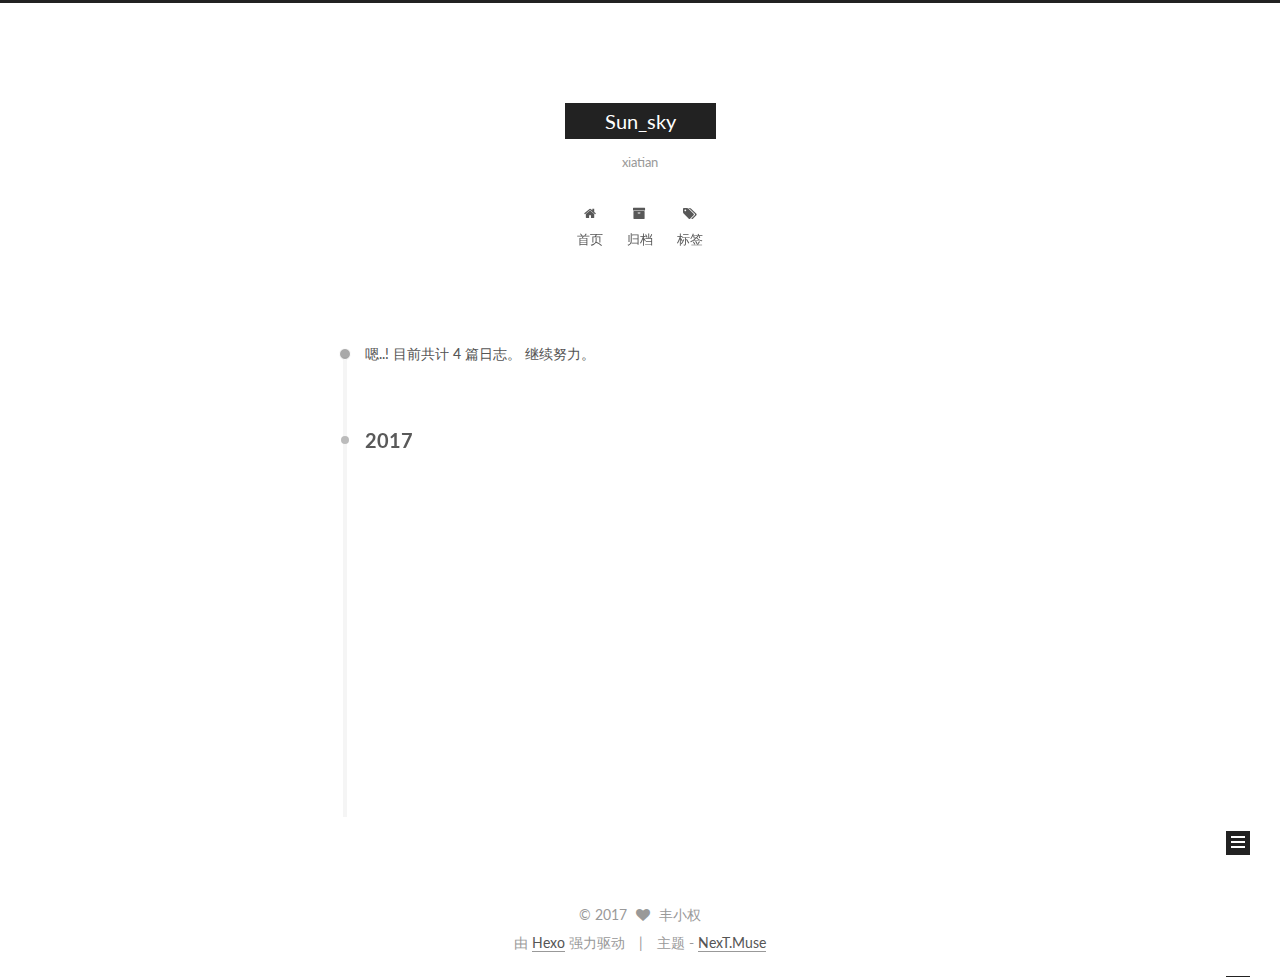
==== archives/index.html @ ee55164e "Site updated: 2017-08-07 18:26:01" ====
<!DOCTYPE html>



  


<html class="theme-next muse use-motion" lang="zh-Hans">
<head>
  <meta charset="UTF-8"/>
<meta http-equiv="X-UA-Compatible" content="IE=edge" />
<meta name="viewport" content="width=device-width, initial-scale=1, maximum-scale=1"/>









<meta http-equiv="Cache-Control" content="no-transform" />
<meta http-equiv="Cache-Control" content="no-siteapp" />















  
  
  <link href="/lib/fancybox/source/jquery.fancybox.css?v=2.1.5" rel="stylesheet" type="text/css" />




  
  
  
  

  
    
    
  

  

  

  

  

  
    
    
    <link href="//fonts.googleapis.com/css?family=Lato:300,300italic,400,400italic,700,700italic&subset=latin,latin-ext" rel="stylesheet" type="text/css">
  






<link href="/lib/font-awesome/css/font-awesome.min.css?v=4.6.2" rel="stylesheet" type="text/css" />

<link href="/css/main.css?v=5.1.1" rel="stylesheet" type="text/css" />


  <meta name="keywords" content="Hexo, NexT" />








  <link rel="shortcut icon" type="image/x-icon" href="/favicon.ico?v=5.1.1" />






<meta name="description" content="There are so many people who work hard, what success is you!">
<meta property="og:type" content="website">
<meta property="og:title" content="Sun_sky">
<meta property="og:url" content="http://yoursite.com/archives/index.html">
<meta property="og:site_name" content="Sun_sky">
<meta property="og:description" content="There are so many people who work hard, what success is you!">
<meta property="og:locale" content="zh-Hans">
<meta name="twitter:card" content="summary">
<meta name="twitter:title" content="Sun_sky">
<meta name="twitter:description" content="There are so many people who work hard, what success is you!">



<script type="text/javascript" id="hexo.configurations">
  var NexT = window.NexT || {};
  var CONFIG = {
    root: '/',
    scheme: 'Muse',
    sidebar: {"position":"left","display":"post","offset":12,"offset_float":0,"b2t":false,"scrollpercent":false,"onmobile":false},
    fancybox: true,
    motion: true,
    duoshuo: {
      userId: '0',
      author: '博主'
    },
    algolia: {
      applicationID: '',
      apiKey: '',
      indexName: '',
      hits: {"per_page":10},
      labels: {"input_placeholder":"Search for Posts","hits_empty":"We didn't find any results for the search: ${query}","hits_stats":"${hits} results found in ${time} ms"}
    }
  };
</script>



  <link rel="canonical" href="http://yoursite.com/archives/"/>





  <title>归档 | Sun_sky</title>
  














</head>

<body itemscope itemtype="http://schema.org/WebPage" lang="zh-Hans">

  
  
    
  

  <div class="container sidebar-position-left  page-archive  ">
    <div class="headband"></div>

    <header id="header" class="header" itemscope itemtype="http://schema.org/WPHeader">
      <div class="header-inner"><div class="site-brand-wrapper">
  <div class="site-meta ">
    

    <div class="custom-logo-site-title">
      <a href="/"  class="brand" rel="start">
        <span class="logo-line-before"><i></i></span>
        <span class="site-title">Sun_sky</span>
        <span class="logo-line-after"><i></i></span>
      </a>
    </div>
      
        <p class="site-subtitle">xiatian</p>
      
  </div>

  <div class="site-nav-toggle">
    <button>
      <span class="btn-bar"></span>
      <span class="btn-bar"></span>
      <span class="btn-bar"></span>
    </button>
  </div>
</div>

<nav class="site-nav">
  

  
    <ul id="menu" class="menu">
      
        
        <li class="menu-item menu-item-home">
          <a href="/" rel="section">
            
              <i class="menu-item-icon fa fa-fw fa-home"></i> <br />
            
            首页
          </a>
        </li>
      
        
        <li class="menu-item menu-item-archives">
          <a href="/archives/" rel="section">
            
              <i class="menu-item-icon fa fa-fw fa-archive"></i> <br />
            
            归档
          </a>
        </li>
      
        
        <li class="menu-item menu-item-tags">
          <a href="/tags/" rel="section">
            
              <i class="menu-item-icon fa fa-fw fa-tags"></i> <br />
            
            标签
          </a>
        </li>
      

      
    </ul>
  

  
</nav>



 </div>
    </header>

    <main id="main" class="main">
      <div class="main-inner">
        <div class="content-wrap">
          <div id="content" class="content">
            

  <section id="posts" class="posts-collapse">
    <span class="archive-move-on"></span>

    <span class="archive-page-counter">
      
      
      
        
      
      嗯..! 目前共计 4 篇日志。 继续努力。
    </span>

    

      
      
      

      
        
        <div class="collection-title">
          <h2 class="archive-year motion-element" id="archive-year-2017">2017</h2>
        </div>
      
      

      

  <article class="post post-type-normal" itemscope itemtype="http://schema.org/Article">
    <header class="post-header">

      <h2 class="post-title">
        
            <a class="post-title-link" href="/2017/08/07/编号/" itemprop="url">
              
                <span itemprop="name">未命名</span>
              
            </a>
        
      </h2>

      <div class="post-meta">
        <time class="post-time" itemprop="dateCreated"
              datetime="2017-08-07T18:07:02+08:00"
              content="2017-08-07" >
          08-07
        </time>
      </div>

    </header>
  </article>



    

      
      
      

      
      

      

  <article class="post post-type-normal" itemscope itemtype="http://schema.org/Article">
    <header class="post-header">

      <h2 class="post-title">
        
            <a class="post-title-link" href="/2017/08/07/MD语法记录/" itemprop="url">
              
                <span itemprop="name">未命名</span>
              
            </a>
        
      </h2>

      <div class="post-meta">
        <time class="post-time" itemprop="dateCreated"
              datetime="2017-08-07T18:07:02+08:00"
              content="2017-08-07" >
          08-07
        </time>
      </div>

    </header>
  </article>



    

      
      
      

      
      

      

  <article class="post post-type-normal" itemscope itemtype="http://schema.org/Article">
    <header class="post-header">

      <h2 class="post-title">
        
            <a class="post-title-link" href="/2017/08/07/hello-world/" itemprop="url">
              
                <span itemprop="name">Hello World</span>
              
            </a>
        
      </h2>

      <div class="post-meta">
        <time class="post-time" itemprop="dateCreated"
              datetime="2017-08-07T18:07:02+08:00"
              content="2017-08-07" >
          08-07
        </time>
      </div>

    </header>
  </article>



    

      
      
      

      
      

      

  <article class="post post-type-normal" itemscope itemtype="http://schema.org/Article">
    <header class="post-header">

      <h2 class="post-title">
        
            <a class="post-title-link" href="/2017/07/13/feng-s-first-love/" itemprop="url">
              
                <span itemprop="name">feng's first love</span>
              
            </a>
        
      </h2>

      <div class="post-meta">
        <time class="post-time" itemprop="dateCreated"
              datetime="2017-07-13T22:45:04+08:00"
              content="2017-07-13" >
          07-13
        </time>
      </div>

    </header>
  </article>



    

  </section>

  



          </div>
          


          

        </div>
        
          
  
  <div class="sidebar-toggle">
    <div class="sidebar-toggle-line-wrap">
      <span class="sidebar-toggle-line sidebar-toggle-line-first"></span>
      <span class="sidebar-toggle-line sidebar-toggle-line-middle"></span>
      <span class="sidebar-toggle-line sidebar-toggle-line-last"></span>
    </div>
  </div>

  <aside id="sidebar" class="sidebar">
    
    <div class="sidebar-inner">

      

      

      <section class="site-overview sidebar-panel sidebar-panel-active">
        <div class="site-author motion-element" itemprop="author" itemscope itemtype="http://schema.org/Person">
          <img class="site-author-image" itemprop="image"
               src="/image/head.jpg"
               alt="丰小权" />
          <p class="site-author-name" itemprop="name">丰小权</p>
           
              <p class="site-description motion-element" itemprop="description">There are so many people who work hard, what success is you!</p>
          
        </div>
        <nav class="site-state motion-element">

          
            <div class="site-state-item site-state-posts">
              <a href="/archives/">
                <span class="site-state-item-count">4</span>
                <span class="site-state-item-name">日志</span>
              </a>
            </div>
          

          

          

        </nav>

        

        <div class="links-of-author motion-element">
          
        </div>

        
        

        
        

        


      </section>

      

      

    </div>
  </aside>


        
      </div>
    </main>

    <footer id="footer" class="footer">
      <div class="footer-inner">
        <div class="copyright" >
  
  &copy; 
  <span itemprop="copyrightYear">2017</span>
  <span class="with-love">
    <i class="fa fa-heart"></i>
  </span>
  <span class="author" itemprop="copyrightHolder">丰小权</span>
</div>


<div class="powered-by">
  由 <a class="theme-link" href="https://hexo.io">Hexo</a> 强力驱动
</div>

<div class="theme-info">
  主题 -
  <a class="theme-link" href="https://github.com/iissnan/hexo-theme-next">
    NexT.Muse
  </a>
</div>


        

        
      </div>
    </footer>

    
      <div class="back-to-top">
        <i class="fa fa-arrow-up"></i>
        
      </div>
    

  </div>

  

<script type="text/javascript">
  if (Object.prototype.toString.call(window.Promise) !== '[object Function]') {
    window.Promise = null;
  }
</script>









  












  
  <script type="text/javascript" src="/lib/jquery/index.js?v=2.1.3"></script>

  
  <script type="text/javascript" src="/lib/fastclick/lib/fastclick.min.js?v=1.0.6"></script>

  
  <script type="text/javascript" src="/lib/jquery_lazyload/jquery.lazyload.js?v=1.9.7"></script>

  
  <script type="text/javascript" src="/lib/velocity/velocity.min.js?v=1.2.1"></script>

  
  <script type="text/javascript" src="/lib/velocity/velocity.ui.min.js?v=1.2.1"></script>

  
  <script type="text/javascript" src="/lib/fancybox/source/jquery.fancybox.pack.js?v=2.1.5"></script>


  


  <script type="text/javascript" src="/js/src/utils.js?v=5.1.1"></script>

  <script type="text/javascript" src="/js/src/motion.js?v=5.1.1"></script>



  
  

  
  
    <script type="text/javascript" id="motion.page.archive">
      $('.archive-year').velocity('transition.slideLeftIn');
    </script>
  


  


  <script type="text/javascript" src="/js/src/bootstrap.js?v=5.1.1"></script>



  


  




	





  





  






  





  

  

  

  

  

  

</body>
</html>
---- css/main.css ----
/* normalize.css v3.0.2 | MIT License | git.io/normalize */
html {
  font-family: sans-serif; /* 1 */
  -ms-text-size-adjust: 100%; /* 2 */
  -webkit-text-size-adjust: 100%; /* 2 */
}
body {
  margin: 0;
}
article,
aside,
details,
figcaption,
figure,
footer,
header,
hgroup,
main,
menu,
nav,
section,
summary {
  display: block;
}
audio,
canvas,
progress,
video {
  display: inline-block; /* 1 */
  vertical-align: baseline; /* 2 */
}
audio:not([controls]) {
  display: none;
  height: 0;
}
[hidden],
template {
  display: none;
}
a {
  background-color: transparent;
}
a:active,
a:hover {
  outline: 0;
}
abbr[title] {
  border-bottom: 1px dotted;
}
b,
strong {
  font-weight: bold;
}
dfn {
  font-style: italic;
}
h1 {
  font-size: 2em;
  margin: 0.67em 0;
}
mark {
  background: #ff0;
  color: #000;
}
small {
  font-size: 80%;
}
sub,
sup {
  font-size: 75%;
  line-height: 0;
  position: relative;
  vertical-align: baseline;
}
sup {
  top: -0.5em;
}
sub {
  bottom: -0.25em;
}
img {
  border: 0;
}
svg:not(:root) {
  overflow: hidden;
}
figure {
  margin: 1em 40px;
}
hr {
  -moz-box-sizing: content-box;
  box-sizing: content-box;
  height: 0;
}
pre {
  overflow: auto;
}
code,
kbd,
pre,
samp {
  font-family: monospace, monospace;
  font-size: 1em;
}
button,
input,
optgroup,
select,
textarea {
  color: inherit; /* 1 */
  font: inherit; /* 2 */
  margin: 0; /* 3 */
}
button {
  overflow: visible;
}
button,
select {
  text-transform: none;
}
button,
html input[type="button"],
input[type="reset"],
input[type="submit"] {
  -webkit-appearance: button; /* 2 */
  cursor: pointer; /* 3 */
}
button[disabled],
html input[disabled] {
  cursor: default;
}
button::-moz-focus-inner,
input::-moz-focus-inner {
  border: 0;
  padding: 0;
}
input {
  line-height: normal;
}
input[type="checkbox"],
input[type="radio"] {
  box-sizing: border-box; /* 1 */
  padding: 0; /* 2 */
}
input[type="number"]::-webkit-inner-spin-button,
input[type="number"]::-webkit-outer-spin-button {
  height: auto;
}
input[type="search"] {
  -webkit-appearance: textfield; /* 1 */
  -moz-box-sizing: content-box;
  -webkit-box-sizing: content-box; /* 2 */
  box-sizing: content-box;
}
input[type="search"]::-webkit-search-cancel-button,
input[type="search"]::-webkit-search-decoration {
  -webkit-appearance: none;
}
fieldset {
  border: 1px solid #c0c0c0;
  margin: 0 2px;
  padding: 0.35em 0.625em 0.75em;
}
legend {
  border: 0; /* 1 */
  padding: 0; /* 2 */
}
textarea {
  overflow: auto;
}
optgroup {
  font-weight: bold;
}
table {
  border-collapse: collapse;
  border-spacing: 0;
}
td,
th {
  padding: 0;
}
::selection {
  background: #262a30;
  color: #fff;
}
body {
  position: relative;
  font-family: 'Lato', "PingFang SC", "Microsoft YaHei", sans-serif;
  font-size: 14px;
  line-height: 2;
  color: #555;
  background: #fff;
}
@media (max-width: 767px) {
  body {
    padding-right: 0 !important;
  }
}
@media (min-width: 768px) and (max-width: 991px) {
  body {
    padding-right: 0 !important;
  }
}
@media (min-width: 1600px) {
  body {
    font-size: 16px;
  }
}
h1,
h2,
h3,
h4,
h5,
h6 {
  margin: 0;
  padding: 0;
  font-weight: bold;
  line-height: 1.5;
  font-family: 'Lato', "PingFang SC", "Microsoft YaHei", sans-serif;
}
h2,
h3,
h4,
h5,
h6 {
  margin: 20px 0 15px;
}
h1 {
  font-size: 22px;
}
@media (max-width: 767px) {
  h1 {
    font-size: 18px;
  }
}
h2 {
  font-size: 20px;
}
@media (max-width: 767px) {
  h2 {
    font-size: 16px;
  }
}
h3 {
  font-size: 18px;
}
@media (max-width: 767px) {
  h3 {
    font-size: 14px;
  }
}
h4 {
  font-size: 16px;
}
@media (max-width: 767px) {
  h4 {
    font-size: 12px;
  }
}
h5 {
  font-size: 14px;
}
@media (max-width: 767px) {
  h5 {
    font-size: 10px;
  }
}
h6 {
  font-size: 12px;
}
@media (max-width: 767px) {
  h6 {
    font-size: 8px;
  }
}
p {
  margin: 0 0 25px 0;
}
a {
  color: #555;
  text-decoration: none;
  border-bottom: 1px solid #999;
  word-wrap: break-word;
}
a:hover {
  color: #222;
  border-bottom-color: #222;
}
blockquote {
  margin: 0;
  padding: 0;
}
img {
  display: block;
  margin: auto;
  max-width: 100%;
  height: auto;
}
hr {
  margin: 40px 0;
  height: 3px;
  border: none;
  background-color: #ddd;
  background-image: repeating-linear-gradient(-45deg, #fff, #fff 4px, transparent 4px, transparent 8px);
}
blockquote {
  padding: 0 15px;
  color: #666;
  border-left: 4px solid #ddd;
}
blockquote cite::before {
  content: "-";
  padding: 0 5px;
}
dt {
  font-weight: 700;
}
dd {
  margin: 0;
  padding: 0;
}
.text-left {
  text-align: left;
}
.text-center {
  text-align: center;
}
.text-right {
  text-align: right;
}
.text-justify {
  text-align: justify;
}
.text-nowrap {
  white-space: nowrap;
}
.text-lowercase {
  text-transform: lowercase;
}
.text-uppercase {
  text-transform: uppercase;
}
.text-capitalize {
  text-transform: capitalize;
}
.center-block {
  display: block;
  margin-left: auto;
  margin-right: auto;
}
.clearfix:before,
.clearfix:after {
  content: " ";
  display: table;
}
.clearfix:after {
  clear: both;
}
.pullquote {
  width: 45%;
}
.pullquote.left {
  float: left;
  margin-left: 5px;
  margin-right: 10px;
}
.pullquote.right {
  float: right;
  margin-left: 10px;
  margin-right: 5px;
}
.affix.affix.affix {
  position: fixed;
}
.translation {
  margin-top: -20px;
  font-size: 14px;
  color: #999;
}
.scrollbar-measure {
  width: 100px;
  height: 100px;
  overflow: scroll;
  position: absolute;
  top: -9999px;
}
.use-motion .motion-element {
  opacity: 0;
}
table {
  margin: 20px 0;
  width: 100%;
  border-collapse: collapse;
  border-spacing: 0;
  border: 1px solid #ddd;
  font-size: 14px;
  table-layout: fixed;
  word-wrap: break-all;
}
table>tbody>tr:nth-of-type(odd) {
  background-color: #f9f9f9;
}
table>tbody>tr:hover {
  background-color: #f5f5f5;
}
caption,
th,
td {
  padding: 8px;
  text-align: left;
  vertical-align: middle;
  font-weight: normal;
}
th,
td {
  border-bottom: 3px solid #ddd;
  border-right: 1px solid #eee;
}
th {
  padding-bottom: 10px;
  font-weight: 700;
}
td {
  border-bottom-width: 1px;
}
html,
body {
  height: 100%;
}
.container {
  position: relative;
  min-height: 100%;
}
.header-inner {
  margin: 0 auto;
  padding: 100px 0 70px;
  width: 700px;
}
@media (min-width: 1600px) {
  .container .header-inner {
    width: 900px;
  }
}
.main {
  padding-bottom: 150px;
}
.main-inner {
  margin: 0 auto;
  width: 700px;
}
@media (min-width: 1600px) {
  .container .main-inner {
    width: 900px;
  }
}
.footer {
  position: absolute;
  left: 0;
  bottom: 0;
  width: 100%;
  min-height: 50px;
}
.footer-inner {
  box-sizing: border-box;
  margin: 20px auto;
  width: 700px;
}
@media (min-width: 1600px) {
  .container .footer-inner {
    width: 900px;
  }
}
pre,
.highlight {
  overflow: auto;
  margin: 20px 0;
  padding: 0;
  font-size: 13px;
  color: #4d4d4c;
  background: #f7f7f7;
  line-height: 1.6;
}
pre,
code {
  font-family: consolas, Menlo, "PingFang SC", "Microsoft YaHei", monospace;
}
code {
  padding: 2px 4px;
  word-wrap: break-word;
  color: #555;
  background: #eee;
  border-radius: 3px;
  font-size: 13px;
}
pre code {
  padding: 0;
  color: #4d4d4c;
  background: none;
  text-shadow: none;
}
.highlight {
  border-radius: 1px;
}
.highlight pre {
  border: none;
  margin: 0;
  padding: 10px 0;
}
.highlight table {
  margin: 0;
  width: auto;
  border: none;
}
.highlight td {
  border: none;
  padding: 0;
}
.highlight figcaption {
  font-size: 1em;
  color: #4d4d4c;
  line-height: 1em;
  margin-bottom: 1em;
}
.highlight figcaption:before,
.highlight figcaption:after {
  content: " ";
  display: table;
}
.highlight figcaption:after {
  clear: both;
}
.highlight figcaption a {
  float: right;
  color: #4d4d4c;
}
.highlight figcaption a:hover {
  border-bottom-color: #4d4d4c;
}
.highlight .gutter pre {
  padding-left: 10px;
  padding-right: 10px;
  color: #869194;
  text-align: right;
  background-color: #eff2f3;
}
.highlight .code pre {
  width: 100%;
  padding-left: 10px;
  padding-right: 10px;
  background-color: #f7f7f7;
}
.highlight .line {
  height: 20px;
}
.gutter {
  -webkit-user-select: none;
  -moz-user-select: none;
  -ms-user-select: none;
  user-select: none;
}
.gist table {
  width: auto;
}
.gist table td {
  border: none;
}
pre .deletion {
  background: #fdd;
}
pre .addition {
  background: #dfd;
}
pre .meta {
  color: #8959a8;
}
pre .comment {
  color: #8e908c;
}
pre .variable,
pre .attribute,
pre .tag,
pre .regexp,
pre .ruby .constant,
pre .xml .tag .title,
pre .xml .pi,
pre .xml .doctype,
pre .html .doctype,
pre .css .id,
pre .css .class,
pre .css .pseudo {
  color: #c82829;
}
pre .number,
pre .preprocessor,
pre .built_in,
pre .literal,
pre .params,
pre .constant,
pre .command {
  color: #f5871f;
}
pre .ruby .class .title,
pre .css .rules .attribute,
pre .string,
pre .value,
pre .inheritance,
pre .header,
pre .ruby .symbol,
pre .xml .cdata,
pre .special,
pre .number,
pre .formula {
  color: #718c00;
}
pre .title,
pre .css .hexcolor {
  color: #3e999f;
}
pre .function,
pre .python .decorator,
pre .python .title,
pre .ruby .function .title,
pre .ruby .title .keyword,
pre .perl .sub,
pre .javascript .title,
pre .coffeescript .title {
  color: #4271ae;
}
pre .keyword,
pre .javascript .function {
  color: #8959a8;
}
.full-image.full-image.full-image {
  border: none;
  max-width: 100%;
  width: auto;
  margin: 20px auto;
}
@media (min-width: 992px) {
  .full-image.full-image.full-image {
    max-width: none;
    width: 110%;
    margin: 25px -5%;
  }
}
.blockquote-center,
.page-home .post-type-quote blockquote,
.page-post-detail .post-type-quote blockquote {
  position: relative;
  margin: 40px 0;
  padding: 0;
  border-left: none;
  text-align: center;
}
.blockquote-center::before,
.page-home .post-type-quote blockquote::before,
.page-post-detail .post-type-quote blockquote::before,
.blockquote-center::after,
.page-home .post-type-quote blockquote::after,
.page-post-detail .post-type-quote blockquote::after {
  position: absolute;
  content: ' ';
  display: block;
  width: 100%;
  height: 24px;
  opacity: 0.2;
  background-repeat: no-repeat;
  background-position: 0 -6px;
  background-size: 22px 22px;
}
.blockquote-center::before,
.page-home .post-type-quote blockquote::before,
.page-post-detail .post-type-quote blockquote::before {
  top: -20px;
  background-image: url("../images/quote-l.svg");
  border-top: 1px solid #ccc;
}
.blockquote-center::after,
.page-home .post-type-quote blockquote::after,
.page-post-detail .post-type-quote blockquote::after {
  bottom: -20px;
  background-image: url("../images/quote-r.svg");
  border-bottom: 1px solid #ccc;
  background-position: 100% 8px;
}
.blockquote-center p,
.page-home .post-type-quote blockquote p,
.page-post-detail .post-type-quote blockquote p,
.blockquote-center div,
.page-home .post-type-quote blockquote div,
.page-post-detail .post-type-quote blockquote div {
  text-align: center;
}
.post .post-body .group-picture img {
  box-sizing: border-box;
  padding: 0 3px;
  border: none;
}
.post .group-picture-row {
  overflow: hidden;
  margin-top: 6px;
}
.post .group-picture-row:first-child {
  margin-top: 0;
}
.post .group-picture-column {
  float: left;
}
.page-post-detail .post-body .group-picture-column {
  float: none;
  margin-top: 10px;
  width: auto !important;
}
.page-post-detail .post-body .group-picture-column img {
  margin: 0 auto;
}
.page-archive .group-picture-container {
  overflow: hidden;
}
.page-archive .group-picture-row {
  float: left;
}
.page-archive .group-picture-row:first-child {
  margin-top: 6px;
}
.page-archive .group-picture-column {
  max-width: 150px;
  max-height: 150px;
}
.note {
  padding: 20px;
  margin: 20px 0;
  border: 1px solid #eee;
  border-left-width: 5px;
  border-radius: 3px;
}
.note h2,
.note h3,
.note h4,
.note h5,
.note h6 {
  margin-top: 0;
  margin-bottom: 5px;
  padding-top: 0 !important;
}
.note p:last-child {
  margin-bottom: 0;
}
.note code {
  border-radius: 3px;
}
.note+.note {
  margin-top: -5px;
}
.default {
  border-left-color: #777;
}
.default h2,
.default h3,
.default h4,
.default h5,
.default h6 {
  color: #777;
}
.primary {
  border-left-color: #428bca;
}
.primary h2,
.primary h3,
.primary h4,
.primary h5,
.primary h6 {
  color: #428bca;
}
.success {
  border-left-color: #5cb85c;
}
.success h2,
.success h3,
.success h4,
.success h5,
.success h6 {
  color: #5cb85c;
}
.danger {
  border-left-color: #d9534f;
}
.danger h2,
.danger h3,
.danger h4,
.danger h5,
.danger h6 {
  color: #d9534f;
}
.warning {
  border-left-color: #f0ad4e;
}
.warning h2,
.warning h3,
.warning h4,
.warning h5,
.warning h6 {
  color: #f0ad4e;
}
.info {
  border-left-color: #5bc0de;
}
.info h2,
.info h3,
.info h4,
.info h5,
.info h6 {
  color: #5bc0de;
}
.btn {
  display: inline-block;
  padding: 0 20px;
  font-size: 14px;
  color: #fff;
  background: #222;
  border: 2px solid #222;
  text-decoration: none;
  border-radius: 0;
  transition-property: background-color;
  transition-duration: 0.2s;
  transition-timing-function: ease-in-out;
  transition-delay: 0s;
}
.btn:hover,
.post-button .btn:hover {
  border-color: #222;
  color: #222;
  background: #fff;
}
.btn-bar {
  display: block;
  width: 22px;
  height: 2px;
  background: #555;
  border-radius: 1px;
}
.btn-bar+.btn-bar {
  margin-top: 4px;
}
.pagination {
  margin: 120px 0 40px;
  text-align: center;
  border-top: 1px solid #eee;
}
.page-number-basic,
.pagination .prev,
.pagination .next,
.pagination .page-number,
.pagination .space {
  display: inline-block;
  position: relative;
  top: -1px;
  margin: 0 10px;
  padding: 0 10px;
  line-height: 30px;
}
@media (max-width: 767px) {
  .page-number-basic,
  .pagination .prev,
  .pagination .next,
  .pagination .page-number,
  .pagination .space {
    margin: 0 5px;
  }
}
.pagination .prev,
.pagination .next,
.pagination .page-number {
  border-bottom: 0;
  border-top: 1px solid #eee;
  transition-property: border-color;
  transition-duration: 0.2s;
  transition-timing-function: ease-in-out;
  transition-delay: 0s;
}
.pagination .prev:hover,
.pagination .next:hover,
.pagination .page-number:hover {
  border-top-color: #222;
}
.pagination .space {
  padding: 0;
  margin: 0;
}
.pagination .prev {
  margin-left: 0;
}
.pagination .next {
  margin-right: 0;
}
.pagination .page-number.current {
  color: #fff;
  background: #ccc;
  border-top-color: #ccc;
}
@media (max-width: 767px) {
  .pagination {
    border-top: none;
  }
  .pagination .prev,
  .pagination .next,
  .pagination .page-number {
    margin-bottom: 10px;
    border-top: 0;
    border-bottom: 1px solid #eee;
  }
  .pagination .prev:hover,
  .pagination .next:hover,
  .pagination .page-number:hover {
    border-bottom-color: #222;
  }
}
.comments {
  margin: 60px 20px 0;
}
.tag-cloud {
  text-align: center;
}
.tag-cloud a {
  display: inline-block;
  margin: 10px;
}
.back-to-top {
  box-sizing: border-box;
  position: fixed;
  bottom: -100px;
  right: 30px;
  z-index: 1050;
  padding: 0 6px;
  width: 24px;
  background: #222;
  font-size: 12px;
  opacity: 1;
  color: #fff;
  cursor: pointer;
  text-align: center;
  -webkit-transform: translateZ(0);
  transition-property: bottom;
  transition-duration: 0.2s;
  transition-timing-function: ease-in-out;
  transition-delay: 0s;
}
@media (min-width: 768px) and (max-width: 991px) {
  .back-to-top {
    display: none !important;
  }
}
@media (max-width: 767px) {
  .back-to-top {
    display: none !important;
  }
}
.back-to-top.back-to-top-on {
  bottom: 19px;
}
.header {
  background: transparent;
}
.header-inner {
  position: relative;
}
.headband {
  height: 3px;
  background: #222;
}
.site-meta {
  margin: 0;
  text-align: center;
}
@media (max-width: 767px) {
  .site-meta {
    text-align: center;
  }
}
.brand {
  position: relative;
  display: inline-block;
  padding: 0 40px;
  color: #fff;
  background: #222;
  border-bottom: none;
}
.brand:hover {
  color: #fff;
}
.logo {
  display: inline-block;
  margin-right: 5px;
  line-height: 36px;
  vertical-align: top;
}
.site-title {
  display: inline-block;
  vertical-align: top;
  line-height: 36px;
  font-size: 20px;
  font-weight: normal;
  font-family: 'Lato', "PingFang SC", "Microsoft YaHei", sans-serif;
}
.site-subtitle {
  margin-top: 10px;
  font-size: 13px;
  color: #999;
}
.use-motion .brand {
  opacity: 0;
}
.use-motion .logo,
.use-motion .site-title,
.use-motion .site-subtitle {
  opacity: 0;
  position: relative;
  top: -10px;
}
.site-nav-toggle {
  display: none;
  position: absolute;
  top: 10px;
  left: 10px;
}
@media (max-width: 767px) {
  .site-nav-toggle {
    display: block;
  }
}
.site-nav-toggle button {
  margin-top: 2px;
  padding: 9px 10px;
  background: transparent;
  border: none;
}
@media (max-width: 767px) {
  .site-nav {
    display: none;
    margin: 0 -10px;
    padding: 0 10px;
    clear: both;
    border-top: 1px solid #ddd;
  }
}
@media (min-width: 768px) and (max-width: 991px) {
  .site-nav {
    display: block !important;
  }
}
@media (min-width: 992px) {
  .site-nav {
    display: block !important;
  }
}
.menu {
  margin-top: 20px;
  padding-left: 0;
  text-align: center;
}
.menu .menu-item {
  display: inline-block;
  margin: 0 10px;
  list-style: none;
}
@media screen and (max-width: 767px) {
  .menu .menu-item {
    margin-top: 10px;
  }
}
.menu .menu-item a {
  display: block;
  font-size: 13px;
  line-height: inherit;
  border-bottom: 1px solid transparent;
  transition-property: border-color;
  transition-duration: 0.2s;
  transition-timing-function: ease-in-out;
  transition-delay: 0s;
}
.menu .menu-item a:hover {
  border-bottom-color: #222;
}
.menu .menu-item .fa {
  margin-right: 5px;
}
.use-motion .menu-item {
  opacity: 0;
}
.post-body {
  font-family: 'Lato', "PingFang SC", "Microsoft YaHei", sans-serif;
}
@media (max-width: 767px) {
  .post-body {
    word-break: break-word;
  }
}
.post-body .fancybox img {
  display: block !important;
  margin: 0 auto;
  cursor: pointer;
  cursor: zoom-in;
  cursor: -webkit-zoom-in;
}
.post-body .image-caption,
.post-body .figure .caption {
  margin: 10px auto 15px;
  text-align: center;
  font-size: 14px;
  color: #999;
  font-weight: bold;
  line-height: 1;
}
.post-sticky-flag {
  display: inline-block;
  font-size: 16px;
  -ms-transform: rotate(30deg);
  -webkit-transform: rotate(30deg);
  -moz-transform: rotate(30deg);
  -ms-transform: rotate(30deg);
  -o-transform: rotate(30deg);
  transform: rotate(30deg);
}
.posts-expand {
  padding-top: 40px;
}
@media (max-width: 767px) {
  .posts-expand {
    margin: 0 20px;
  }
  .post-body pre {
    padding: 10px;
  }
  .post-body pre .gutter pre {
    padding-right: 10px;
  }
  .post-body .highlight {
    margin-left: 0px;
    margin-right: 0px;
    padding: 0;
  }
  .post-body .highlight .gutter pre {
    padding-right: 10px;
  }
}
@media (min-width: 992px) {
  .posts-expand .post-body {
    text-align: justify;
  }
}
.posts-expand .post-body h2,
.posts-expand .post-body h3,
.posts-expand .post-body h4,
.posts-expand .post-body h5,
.posts-expand .post-body h6 {
  padding-top: 10px;
}
.posts-expand .post-body h2 .header-anchor,
.posts-expand .post-body h3 .header-anchor,
.posts-expand .post-body h4 .header-anchor,
.posts-expand .post-body h5 .header-anchor,
.posts-expand .post-body h6 .header-anchor {
  float: right;
  margin-left: 10px;
  color: #ccc;
  border-bottom-style: none;
  visibility: hidden;
}
.posts-expand .post-body h2 .header-anchor:hover,
.posts-expand .post-body h3 .header-anchor:hover,
.posts-expand .post-body h4 .header-anchor:hover,
.posts-expand .post-body h5 .header-anchor:hover,
.posts-expand .post-body h6 .header-anchor:hover {
  color: inherit;
}
.posts-expand .post-body h2:hover .header-anchor,
.posts-expand .post-body h3:hover .header-anchor,
.posts-expand .post-body h4:hover .header-anchor,
.posts-expand .post-body h5:hover .header-anchor,
.posts-expand .post-body h6:hover .header-anchor {
  visibility: visible;
}
.posts-expand .post-body ul li {
  list-style: circle;
}
.posts-expand .post-body img {
  box-sizing: border-box;
  margin: auto;
  padding: 3px;
  border: 1px solid #ddd;
}
.posts-expand .fancybox img {
  margin: 0 auto;
}
@media (max-width: 767px) {
  .posts-collapse {
    margin: 0 20px;
  }
  .posts-collapse .post-title,
  .posts-collapse .post-meta {
    display: block;
    width: auto;
    text-align: left;
  }
}
.posts-collapse {
  position: relative;
  z-index: 1010;
  margin-left: 55px;
}
.posts-collapse::after {
  content: " ";
  position: absolute;
  top: 20px;
  left: 0;
  margin-left: -2px;
  width: 4px;
  height: 100%;
  background: #f5f5f5;
  z-index: -1;
}
@media (max-width: 767px) {
  .posts-collapse {
    margin: 0 20px;
  }
}
.posts-collapse .collection-title {
  position: relative;
  margin: 60px 0;
}
.posts-collapse .collection-title h1,
.posts-collapse .collection-title h2 {
  margin-left: 20px;
}
.posts-collapse .collection-title small {
  color: #bbb;
  margin-left: 5px;
}
.posts-collapse .collection-title::before {
  content: " ";
  position: absolute;
  left: 0;
  top: 50%;
  margin-left: -4px;
  margin-top: -4px;
  width: 8px;
  height: 8px;
  background: #bbb;
  border-radius: 50%;
}
.posts-collapse .post {
  margin: 30px 0;
}
.posts-collapse .post-header {
  position: relative;
  transition-duration: 0.2s;
  transition-timing-function: ease-in-out;
  transition-delay: 0s;
  transition-property: border;
  border-bottom: 1px dashed #ccc;
}
.posts-collapse .post-header::before {
  content: " ";
  position: absolute;
  left: 0;
  top: 12px;
  width: 6px;
  height: 6px;
  margin-left: -4px;
  background: #bbb;
  border-radius: 50%;
  border: 1px solid #fff;
  transition-duration: 0.2s;
  transition-timing-function: ease-in-out;
  transition-delay: 0s;
  transition-property: background;
}
.posts-collapse .post-header:hover {
  border-bottom-color: #666;
}
.posts-collapse .post-header:hover::before {
  background: #222;
}
.posts-collapse .post-meta {
  position: absolute;
  font-size: 12px;
  left: 20px;
  top: 5px;
}
.posts-collapse .post-comments-count {
  display: none;
}
.posts-collapse .post-title {
  margin-left: 60px;
  font-size: 16px;
  font-weight: normal;
  line-height: inherit;
}
.posts-collapse .post-title::after {
  margin-left: 3px;
  opacity: 0.6;
}
.posts-collapse .post-title a {
  color: #666;
  border-bottom: none;
}
.page-home .post-type-quote .post-header,
.page-post-detail .post-type-quote .post-header,
.page-home .post-type-quote .post-tags,
.page-post-detail .post-type-quote .post-tags {
  display: none;
}
.posts-expand .post-title {
  font-size: 26px;
  text-align: center;
  word-break: break-word;
  font-weight: 400;
}
@media (max-width: 767px) {
  .posts-expand .post-title {
    font-size: 22px;
  }
}
.posts-expand .post-title-link {
  display: inline-block;
  position: relative;
  color: #555;
  border-bottom: none;
  line-height: 1.2;
  vertical-align: top;
}
.posts-expand .post-title-link::before {
  content: "";
  position: absolute;
  width: 100%;
  height: 2px;
  bottom: 0;
  left: 0;
  background-color: #000;
  visibility: hidden;
  -webkit-transform: scaleX(0);
  -moz-transform: scaleX(0);
  -ms-transform: scaleX(0);
  -o-transform: scaleX(0);
  transform: scaleX(0);
  transition-duration: 0.2s;
  transition-timing-function: ease-in-out;
  transition-delay: 0s;
}
.posts-expand .post-title-link:hover::before {
  visibility: visible;
  -webkit-transform: scaleX(1);
  -moz-transform: scaleX(1);
  -ms-transform: scaleX(1);
  -o-transform: scaleX(1);
  transform: scaleX(1);
}
.posts-expand .post-title-link .fa {
  font-size: 16px;
}
.posts-expand .post-meta {
  margin: 3px 0 60px 0;
  color: #999;
  font-family: 'Lato', "PingFang SC", "Microsoft YaHei", sans-serif;
  font-size: 12px;
  text-align: center;
}
.posts-expand .post-meta .post-category-list {
  display: inline-block;
  margin: 0;
  padding: 3px;
}
.posts-expand .post-meta .post-category-list-link {
  color: #999;
}
.posts-expand .post-meta .post-description {
  font-size: 14px;
  margin-top: 2px;
}
.post-wordcount {
  display: inline-block;
}
.post-meta-divider {
  margin: 0 0.5em;
}
.post-meta-item-icon {
  margin-right: 3px;
}
@media (min-width: 768px) and (max-width: 991px) {
  .post-meta-item-icon {
    display: inline-block;
  }
}
@media (max-width: 767px) {
  .post-meta-item-icon {
    display: inline-block;
  }
}
@media (min-width: 768px) and (max-width: 991px) {
  .post-meta-item-text {
    display: none;
  }
}
@media (max-width: 767px) {
  .post-meta-item-text {
    display: none;
  }
}
@media (max-width: 767px) {
  .posts-expand .post-comments-count {
    display: none;
  }
}
.post-button {
  margin-top: 50px;
}
.post-button .btn {
  color: #fff;
  font-size: 14px;
  background: #222;
  border-radius: 0;
  line-height: 2;
  margin: 0 4px 8px 4px;
}
.post-button .fa-fw {
  width: 1.285714285714286em;
  text-align: left;
}
.posts-expand .post-tags {
  margin-top: 40px;
  text-align: center;
}
.posts-expand .post-tags a {
  display: inline-block;
  margin-right: 10px;
  font-size: 13px;
}
.post-nav {
  display: table;
  margin-top: 15px;
  width: 100%;
  border-top: 1px solid #eee;
}
.post-nav-divider {
  display: table-cell;
  width: 10%;
}
.post-nav-item {
  display: table-cell;
  padding: 10px 0 0 0;
  width: 45%;
  vertical-align: top;
}
.post-nav-item a {
  position: relative;
  display: block;
  line-height: 25px;
  font-size: 14px;
  color: #555;
  border-bottom: none;
}
.post-nav-item a:hover {
  color: #222;
  border-bottom: none;
}
.post-nav-item a:active {
  top: 2px;
}
.post-nav-item .fa {
  position: absolute;
  top: 8px;
  left: 0;
  font-size: 12px;
}
.post-nav-next a {
  padding-left: 15px;
}
.post-nav-prev {
  text-align: right;
}
.post-nav-prev a {
  padding-right: 15px;
}
.post-nav-prev .fa {
  right: 0;
  left: auto;
}
.posts-expand .post-eof {
  display: block;
  margin: 80px auto 60px;
  width: 8%;
  height: 1px;
  background: #ccc;
  text-align: center;
}
.post:last-child .post-eof.post-eof.post-eof {
  display: none;
}
.post-gallery {
  display: table;
  table-layout: fixed;
  width: 100%;
  border-collapse: separate;
}
.post-gallery-row {
  display: table-row;
}
.post-gallery .post-gallery-img {
  display: table-cell;
  text-align: center;
  vertical-align: middle;
  border: none;
}
.post-gallery .post-gallery-img img {
  max-width: 100%;
  max-height: 100%;
  border: none;
}
.fancybox-close,
.fancybox-close:hover {
  border: none;
}
.sidebar {
  position: fixed;
  right: 0;
  top: 0;
  bottom: 0;
  width: 0;
  z-index: 1040;
  box-shadow: inset 0 2px 6px #000;
  background: #222;
  -webkit-transform: translateZ(0);
}
.sidebar a {
  color: #999;
  border-bottom-color: #555;
}
.sidebar a:hover {
  color: #eee;
}
@media (min-width: 768px) and (max-width: 991px) {
  .sidebar {
    display: none !important;
  }
}
@media (max-width: 767px) {
  .sidebar {
    display: none !important;
  }
}
.sidebar-inner {
  position: relative;
  padding: 20px 10px;
  color: #999;
  text-align: center;
}
.sidebar-toggle {
  position: fixed;
  right: 30px;
  bottom: 45px;
  width: 14px;
  height: 14px;
  padding: 5px;
  background: #222;
  line-height: 0;
  z-index: 1050;
  cursor: pointer;
  -webkit-transform: translateZ(0);
}
@media (min-width: 768px) and (max-width: 991px) {
  .sidebar-toggle {
    display: none !important;
  }
}
@media (max-width: 767px) {
  .sidebar-toggle {
    display: none !important;
  }
}
.sidebar-toggle-line {
  position: relative;
  display: inline-block;
  vertical-align: top;
  height: 2px;
  width: 100%;
  background: #fff;
  margin-top: 3px;
}
.sidebar-toggle-line:first-child {
  margin-top: 0;
}
.site-author-image {
  display: block;
  margin: 0 auto;
  padding: 2px;
  max-width: 96px;
  height: auto;
  border: 2px solid #333;
}
.site-author-name {
  margin: 5px 0 0;
  text-align: center;
  color: #f5f5f5;
  font-weight: normal;
}
.site-description {
  margin-top: 5px;
  text-align: center;
  font-size: 14px;
  color: #999;
}
.site-state {
  overflow: hidden;
  line-height: 1.4;
  white-space: nowrap;
  text-align: center;
}
.site-state-item {
  display: inline-block;
  padding: 0 15px;
  border-left: 1px solid #333;
}
.site-state-item:first-child {
  border-left: none;
}
.site-state-item a {
  border-bottom: none;
}
.site-state-item-count {
  display: block;
  text-align: center;
  color: inherit;
  font-weight: 600;
  font-size: 18px;
}
.site-state-item-name {
  font-size: 13px;
  color: inherit;
}
.feed-link {
  margin-top: 20px;
}
.feed-link a {
  display: inline-block;
  padding: 0 15px;
  color: #fc6423;
  border: 1px solid #fc6423;
  border-radius: 4px;
}
.feed-link a i {
  color: #fc6423;
  font-size: 14px;
}
.feed-link a:hover {
  color: #fff;
  background: #fc6423;
}
.feed-link a:hover i {
  color: #fff;
}
.links-of-author {
  margin-top: 20px;
}
.links-of-author a {
  display: inline-block;
  vertical-align: middle;
  margin-right: 10px;
  margin-bottom: 10px;
  border-bottom-color: #555;
  font-size: 13px;
}
.links-of-author a:before {
  display: inline-block;
  vertical-align: middle;
  margin-right: 3px;
  content: " ";
  width: 4px;
  height: 4px;
  border-radius: 50%;
  background: #98ffff;
}
.links-of-blogroll {
  font-size: 13px;
}
.links-of-blogroll-title {
  margin-top: 20px;
  font-size: 14px;
  font-weight: 600;
}
.links-of-blogroll-list {
  margin: 0;
  padding: 0;
  list-style: none;
}
.links-of-blogroll-item {
  padding: 2px 10px;
}
.sidebar-nav {
  margin: 0 0 20px;
  padding-left: 0;
}
.sidebar-nav li {
  display: inline-block;
  cursor: pointer;
  border-bottom: 1px solid transparent;
  font-size: 14px;
  color: #555;
}
.sidebar-nav li:hover {
  color: #f5f5f5;
}
.page-post-detail .sidebar-nav-toc {
  padding: 0 5px;
}
.page-post-detail .sidebar-nav-overview {
  margin-left: 10px;
}
.sidebar-nav .sidebar-nav-active {
  color: #87daff;
  border-bottom-color: #87daff;
}
.sidebar-nav .sidebar-nav-active:hover {
  color: #87daff;
}
.sidebar-panel {
  display: none;
}
.sidebar-panel-active {
  display: block;
}
.post-toc-empty {
  font-size: 14px;
  color: #666;
}
.post-toc-wrap {
  overflow: hidden;
}
.post-toc {
  overflow: auto;
}
.post-toc ol {
  margin: 0;
  padding: 0 2px 5px 10px;
  text-align: left;
  list-style: none;
  font-size: 14px;
}
.post-toc ol > ol {
  padding-left: 0;
}
.post-toc ol a {
  transition-duration: 0.2s;
  transition-timing-function: ease-in-out;
  transition-delay: 0s;
  transition-property: all;
  color: #999;
  border-bottom-color: #555;
}
.post-toc ol a:hover {
  color: #ccc;
  border-bottom-color: #ccc;
}
.post-toc .nav-item {
  overflow: hidden;
  text-overflow: ellipsis;
  white-space: nowrap;
  line-height: 1.8;
}
.post-toc .nav .nav-child {
  display: none;
}
.post-toc .nav .active > .nav-child {
  display: block;
}
.post-toc .nav .active-current > .nav-child {
  display: block;
}
.post-toc .nav .active-current > .nav-child > .nav-item {
  display: block;
}
.post-toc .nav .active > a {
  color: #87daff;
  border-bottom-color: #87daff;
}
.post-toc .nav .active-current > a {
  color: #87daff;
}
.post-toc .nav .active-current > a:hover {
  color: #87daff;
}
.footer {
  font-size: 14px;
  color: #999;
}
.footer img {
  border: none;
}
.footer-inner {
  text-align: center;
}
.with-love {
  display: inline-block;
  margin: 0 5px;
}
.powered-by,
.theme-info {
  display: inline-block;
}
.powered-by {
  margin-right: 10px;
}
.powered-by::after {
  content: "|";
  padding-left: 10px;
}
.cc-license {
  margin-top: 10px;
  text-align: center;
}
.cc-license .cc-opacity {
  opacity: 0.7;
  border-bottom: none;
}
.cc-license .cc-opacity:hover {
  opacity: 0.9;
}
.cc-license img {
  display: inline-block;
}
.theme-next #ds-thread #ds-reset {
  color: #555;
}
.theme-next #ds-thread #ds-reset .ds-replybox {
  margin-bottom: 30px;
}
.theme-next #ds-thread #ds-reset .ds-replybox .ds-avatar,
.theme-next #ds-reset .ds-avatar img {
  box-shadow: none;
}
.theme-next #ds-thread #ds-reset .ds-textarea-wrapper {
  border-color: #c7d4e1;
  background: none;
  border-top-right-radius: 3px;
  border-top-left-radius: 3px;
}
.theme-next #ds-thread #ds-reset .ds-textarea-wrapper textarea {
  height: 60px;
}
.theme-next #ds-reset .ds-rounded-top {
  border-radius: 0;
}
.theme-next #ds-thread #ds-reset .ds-post-toolbar {
  box-sizing: border-box;
  border: 1px solid #c7d4e1;
  background: #f6f8fa;
}
.theme-next #ds-thread #ds-reset .ds-post-options {
  height: 40px;
  border: none;
  background: none;
}
.theme-next #ds-thread #ds-reset .ds-toolbar-buttons {
  top: 11px;
}
.theme-next #ds-thread #ds-reset .ds-sync {
  top: 5px;
}
.theme-next #ds-thread #ds-reset .ds-post-button {
  top: 4px;
  right: 5px;
  width: 90px;
  height: 30px;
  border: 1px solid #c5ced7;
  border-radius: 3px;
  background-image: linear-gradient(#fbfbfc, #f5f7f9);
  color: #60676d;
}
.theme-next #ds-thread #ds-reset .ds-post-button:hover {
  background-position: 0 -30px;
  color: #60676d;
}
.theme-next #ds-thread #ds-reset .ds-comments-info {
  padding: 10px 0;
}
.theme-next #ds-thread #ds-reset .ds-sort {
  display: none;
}
.theme-next #ds-thread #ds-reset li.ds-tab a.ds-current {
  border: none;
  background: #f6f8fa;
  color: #60676d;
}
.theme-next #ds-thread #ds-reset li.ds-tab a.ds-current:hover {
  background-color: #e9f0f7;
  color: #60676d;
}
.theme-next #ds-thread #ds-reset li.ds-tab a {
  border-radius: 2px;
  padding: 5px;
}
.theme-next #ds-thread #ds-reset .ds-login-buttons p {
  color: #999;
  line-height: 36px;
}
.theme-next #ds-thread #ds-reset .ds-login-buttons .ds-service-list li {
  height: 28px;
}
.theme-next #ds-thread #ds-reset .ds-service-list a {
  background: none;
  padding: 5px;
  border: 1px solid;
  border-radius: 3px;
  text-align: center;
}
.theme-next #ds-thread #ds-reset .ds-service-list a:hover {
  color: #fff;
  background: #666;
}
.theme-next #ds-thread #ds-reset .ds-service-list .ds-weibo {
  color: #fc9b00;
  border-color: #fc9b00;
}
.theme-next #ds-thread #ds-reset .ds-service-list .ds-weibo:hover {
  background: #fc9b00;
}
.theme-next #ds-thread #ds-reset .ds-service-list .ds-qq {
  color: #60a3ec;
  border-color: #60a3ec;
}
.theme-next #ds-thread #ds-reset .ds-service-list .ds-qq:hover {
  background: #60a3ec;
}
.theme-next #ds-thread #ds-reset .ds-service-list .ds-renren {
  color: #2e7ac4;
  border-color: #2e7ac4;
}
.theme-next #ds-thread #ds-reset .ds-service-list .ds-renren:hover {
  background: #2e7ac4;
}
.theme-next #ds-thread #ds-reset .ds-service-list .ds-douban {
  color: #37994c;
  border-color: #37994c;
}
.theme-next #ds-thread #ds-reset .ds-service-list .ds-douban:hover {
  background: #37994c;
}
.theme-next #ds-thread #ds-reset .ds-service-list .ds-kaixin {
  color: #fef20d;
  border-color: #fef20d;
}
.theme-next #ds-thread #ds-reset .ds-service-list .ds-kaixin:hover {
  background: #fef20d;
}
.theme-next #ds-thread #ds-reset .ds-service-list .ds-netease {
  color: #f00;
  border-color: #f00;
}
.theme-next #ds-thread #ds-reset .ds-service-list .ds-netease:hover {
  background: #f00;
}
.theme-next #ds-thread #ds-reset .ds-service-list .ds-sohu {
  color: #ffcb05;
  border-color: #ffcb05;
}
.theme-next #ds-thread #ds-reset .ds-service-list .ds-sohu:hover {
  background: #ffcb05;
}
.theme-next #ds-thread #ds-reset .ds-service-list .ds-baidu {
  color: #2831e0;
  border-color: #2831e0;
}
.theme-next #ds-thread #ds-reset .ds-service-list .ds-baidu:hover {
  background: #2831e0;
}
.theme-next #ds-thread #ds-reset .ds-service-list .ds-google {
  color: #166bec;
  border-color: #166bec;
}
.theme-next #ds-thread #ds-reset .ds-service-list .ds-google:hover {
  background: #166bec;
}
.theme-next #ds-thread #ds-reset .ds-service-list .ds-weixin {
  color: #00ce0d;
  border-color: #00ce0d;
}
.theme-next #ds-thread #ds-reset .ds-service-list .ds-weixin:hover {
  background: #00ce0d;
}
.theme-next #ds-thread #ds-reset .ds-service-list .ds-more-services {
  border: none;
}
.theme-next #ds-thread #ds-reset .ds-service-list .ds-more-services:hover {
  background: none;
}
.theme-next #ds-reset .duoshuo-ua-admin {
  display: inline-block;
  color: #f00;
}
.theme-next #ds-reset .duoshuo-ua-platform,
.theme-next #ds-reset .duoshuo-ua-browser {
  color: #ccc;
}
.theme-next #ds-reset .duoshuo-ua-platform .fa,
.theme-next #ds-reset .duoshuo-ua-browser .fa {
  display: inline-block;
  margin-right: 3px;
}
.theme-next #ds-reset .duoshuo-ua-separator {
  display: inline-block;
  margin-left: 5px;
}
.theme-next .this_ua {
  background-color: #ccc !important;
  border-radius: 4px;
  padding: 0 5px !important;
  margin: 1px 1px !important;
  border: 1px solid #bbb !important;
  color: #fff;
  display: inline-block !important;
}
.theme-next .this_ua.admin {
  background-color: #d9534f !important;
  border-color: #d9534f !important;
}
.theme-next .this_ua.platform.iOS,
.theme-next .this_ua.platform.Mac,
.theme-next .this_ua.platform.Windows {
  background-color: #39b3d7 !important;
  border-color: #46b8da !important;
}
.theme-next .this_ua.platform.Linux {
  background-color: #3a3a3a !important;
  border-color: #1f1f1f !important;
}
.theme-next .this_ua.platform.Android {
  background-color: #00c47d !important;
  border-color: #01b171 !important;
}
.theme-next .this_ua.browser.Mobile,
.theme-next .this_ua.browser.Chrome {
  background-color: #5cb85c !important;
  border-color: #4cae4c !important;
}
.theme-next .this_ua.browser.Firefox {
  background-color: #f0ad4e !important;
  border-color: #eea236 !important;
}
.theme-next .this_ua.browser.Maxthon,
.theme-next .this_ua.browser.IE {
  background-color: #428bca !important;
  border-color: #357ebd !important;
}
.theme-next .this_ua.browser.baidu,
.theme-next .this_ua.browser.UCBrowser,
.theme-next .this_ua.browser.Opera {
  background-color: #d9534f !important;
  border-color: #d43f3a !important;
}
.theme-next .this_ua.browser.Android,
.theme-next .this_ua.browser.QQBrowser {
  background-color: #78ace9 !important;
  border-color: #4cae4c !important;
}
.post-spread {
  margin-top: 20px;
  text-align: center;
}
.jiathis_style {
  display: inline-block;
}
.jiathis_style a {
  border: none;
}
.fa {
  font-family: FontAwesome !important;
}
.post-spread {
  margin-top: 20px;
  text-align: center;
}
.bdshare-slide-button-box a {
  border: none;
}
.bdsharebuttonbox {
  display: inline-block;
}
.bdsharebuttonbox a {
  border: none;
}
.local-search-pop-overlay {
  position: fixed;
  width: 100%;
  height: 100%;
  top: 0;
  left: 0;
  z-index: 2080;
  background-color: rgba(0,0,0,0.3);
}
.local-search-popup {
  display: none;
  position: fixed;
  top: 10%;
  left: 50%;
  margin-left: -350px;
  width: 700px;
  height: 80%;
  padding: 0;
  background: #fff;
  color: #333;
  z-index: 9999;
  border-radius: 5px;
}
@media (max-width: 767px) {
  .local-search-popup {
    padding: 0;
    top: 0;
    left: 0;
    margin: 0;
    width: 100%;
    height: 100%;
    border-radius: 0;
  }
}
.local-search-popup ul.search-result-list {
  padding: 0;
  margin: 0 5px;
}
.local-search-popup p.search-result {
  border-bottom: 1px dashed #ccc;
  padding: 5px 0;
}
.local-search-popup a.search-result-title {
  font-weight: bold;
  font-size: 16px;
}
.local-search-popup .search-keyword {
  border-bottom: 1px dashed #f00;
  font-weight: bold;
  color: #f00;
}
.local-search-popup .local-search-header {
  padding: 5px;
  height: 36px;
  background: #f5f5f5;
  border-top-left-radius: 5px;
  border-top-right-radius: 5px;
}
.local-search-popup #local-search-result {
  overflow: auto;
  position: relative;
  padding: 5px 25px;
  height: calc(100% - 55px);
}
.local-search-popup .local-search-input-wrapper {
  display: inline-block;
  width: calc(100% - 90px);
  height: 36px;
  line-height: 36px;
  padding: 0 5px;
}
.local-search-popup .local-search-input-wrapper input {
  padding: 8px 0;
  height: 20px;
  display: block;
  width: 100%;
  outline: none;
  border: none;
  background: transparent;
  vertical-align: middle;
}
.local-search-popup .search-icon,
.local-search-popup .popup-btn-close {
  display: inline-block;
  font-size: 18px;
  color: #999;
  height: 36px;
  width: 18px;
  padding-left: 10px;
  padding-right: 10px;
}
.local-search-popup .search-icon {
  float: left;
}
.local-search-popup .popup-btn-close {
  border-left: 1px solid #eee;
  float: right;
  cursor: pointer;
}
.local-search-popup #no-result {
  position: absolute;
  left: 50%;
  top: 50%;
  -webkit-transform: translate(-50%, -50%);
  -webkit-transform: translate(-50%, -50%);
  -moz-transform: translate(-50%, -50%);
  -ms-transform: translate(-50%, -50%);
  -o-transform: translate(-50%, -50%);
  transform: translate(-50%, -50%);
  color: #ccc;
}
.site-uv,
.site-pv,
.page-pv {
  display: inline-block;
}
.site-uv .busuanzi-value,
.site-pv .busuanzi-value,
.page-pv .busuanzi-value {
  margin: 0 5px;
}
.site-uv {
  margin-right: 10px;
}
.site-uv::after {
  content: "|";
  padding-left: 10px;
}
.use-motion .post {
  opacity: 0;
}
.page-archive .archive-page-counter {
  position: relative;
  top: 3px;
  left: 20px;
}
@media (max-width: 767px) {
  .page-archive .archive-page-counter {
    top: 5px;
  }
}
.page-archive .posts-collapse .archive-move-on {
  position: absolute;
  top: 11px;
  left: 0;
  margin-left: -6px;
  width: 10px;
  height: 10px;
  opacity: 0.5;
  background: #555;
  border: 1px solid #fff;
  border-radius: 50%;
}
.category-all-page .category-all-title {
  text-align: center;
}
.category-all-page .category-all {
  margin-top: 20px;
}
.category-all-page .category-list {
  margin: 0;
  padding: 0;
  list-style: none;
}
.category-all-page .category-list-item {
  margin: 5px 10px;
}
.category-all-page .category-list-count {
  color: #bbb;
}
.category-all-page .category-list-count:before {
  display: inline;
  content: " (";
}
.category-all-page .category-list-count:after {
  display: inline;
  content: ") ";
}
.category-all-page .category-list-child {
  padding-left: 10px;
}
#schedule ul#event-list {
  padding-left: 30px;
}
#schedule ul#event-list hr {
  margin: 20px 0 45px 0 !important;
  background: #222;
}
#schedule ul#event-list hr:after {
  display: inline-block;
  content: 'NOW';
  background: #222;
  color: #fff;
  font-weight: bold;
  text-align: right;
  padding: 0 5px;
}
#schedule ul#event-list li.event {
  margin: 20px 0px;
  background: #f9f9f9;
  padding-left: 10px;
  min-height: 40px;
}
#schedule ul#event-list li.event h2.event-summary {
  margin: 0;
  padding-bottom: 3px;
}
#schedule ul#event-list li.event h2.event-summary:before {
  display: inline-block;
  font-family: FontAwesome;
  font-size: 8px;
  content: '\f111';
  vertical-align: middle;
  margin-right: 25px;
  color: #bbb;
}
#schedule ul#event-list li.event span.event-relative-time {
  display: inline-block;
  font-size: 12px;
  font-weight: 400;
  padding-left: 12px;
  color: #bbb;
}
#schedule ul#event-list li.event span.event-details {
  display: block;
  color: #bbb;
  margin-left: 56px;
  padding-top: 3px;
  padding-bottom: 6px;
  text-indent: -24px;
  line-height: 18px;
}
#schedule ul#event-list li.event span.event-details:before {
  text-indent: 0;
  display: inline-block;
  width: 14px;
  font-family: FontAwesome;
  text-align: center;
  margin-right: 9px;
  color: #bbb;
}
#schedule ul#event-list li.event span.event-details.event-location:before {
  content: '\f041';
}
#schedule ul#event-list li.event span.event-details.event-duration:before {
  content: '\f017';
}
#schedule ul#event-list li.event-past {
  background: #fcfcfc;
}
#schedule ul#event-list li.event-past > * {
  opacity: 0.6;
}
#schedule ul#event-list li.event-past h2.event-summary {
  color: #bbb;
}
#schedule ul#event-list li.event-past h2.event-summary:before {
  color: #dfdfdf;
}
#schedule ul#event-list li.event-now {
  background: #222;
  color: #fff;
  padding: 15px 0 15px 10px;
}
#schedule ul#event-list li.event-now h2.event-summary:before {
  -webkit-transform: scale(1.2);
  -moz-transform: scale(1.2);
  -ms-transform: scale(1.2);
  -o-transform: scale(1.2);
  transform: scale(1.2);
  color: #fff;
  animation: dot-flash 1s alternate infinite ease-in-out;
}
#schedule ul#event-list li.event-now * {
  color: #fff !important;
}
@-moz-keyframes dot-flash {
  from {
    opacity: 1;
    -webkit-transform: scale(1.1);
    -moz-transform: scale(1.1);
    -ms-transform: scale(1.1);
    -o-transform: scale(1.1);
    transform: scale(1.1);
  }
  to {
    opacity: 0;
    -webkit-transform: scale(1);
    -moz-transform: scale(1);
    -ms-transform: scale(1);
    -o-transform: scale(1);
    transform: scale(1);
  }
}
@-webkit-keyframes dot-flash {
  from {
    opacity: 1;
    -webkit-transform: scale(1.1);
    -moz-transform: scale(1.1);
    -ms-transform: scale(1.1);
    -o-transform: scale(1.1);
    transform: scale(1.1);
  }
  to {
    opacity: 0;
    -webkit-transform: scale(1);
    -moz-transform: scale(1);
    -ms-transform: scale(1);
    -o-transform: scale(1);
    transform: scale(1);
  }
}
@-o-keyframes dot-flash {
  from {
    opacity: 1;
    -webkit-transform: scale(1.1);
    -moz-transform: scale(1.1);
    -ms-transform: scale(1.1);
    -o-transform: scale(1.1);
    transform: scale(1.1);
  }
  to {
    opacity: 0;
    -webkit-transform: scale(1);
    -moz-transform: scale(1);
    -ms-transform: scale(1);
    -o-transform: scale(1);
    transform: scale(1);
  }
}
@keyframes dot-flash {
  from {
    opacity: 1;
    -webkit-transform: scale(1.1);
    -moz-transform: scale(1.1);
    -ms-transform: scale(1.1);
    -o-transform: scale(1.1);
    transform: scale(1.1);
  }
  to {
    opacity: 0;
    -webkit-transform: scale(1);
    -moz-transform: scale(1);
    -ms-transform: scale(1);
    -o-transform: scale(1);
    transform: scale(1);
  }
}
.page-post-detail .sidebar-toggle-line {
  background: #87daff;
}
.page-post-detail .comments {
  overflow: hidden;
}
@media (max-width: 767px) {
  .header-inner,
  .container .main-inner,
  .footer-inner {
    width: auto;
  }
}
embed {
  display: block;
  margin: 0px auto 25px auto;
}
.custom-logo .site-meta-headline {
  text-align: center;
}
.custom-logo .brand {
  background: none;
}
.custom-logo .site-title {
  margin: 10px auto 0;
  font-size: 24px;
  color: #222;
}
.custom-logo .site-title a {
  border: none;
}
.custom-logo-image {
  margin: 0 auto;
  padding: 5px;
  max-width: 150px;
  background: #fff;
}
@media (max-width: 767px) {
  .site-nav {
    position: absolute;
    left: 0;
    top: 52px;
    margin: 0;
    width: 100%;
    padding: 0;
    background: #fff;
    border-bottom: 1px solid #ddd;
    z-index: 1;
  }
}
@media (max-width: 767px) {
  .menu {
    text-align: left;
  }
}
@media (max-width: 767px) {
  .menu .menu-item {
    display: block;
    margin: 0 10px;
    vertical-align: top;
  }
}
@media (max-width: 767px) {
  .menu .menu-item br {
    display: none;
  }
}
@media (max-width: 767px) {
  .menu .menu-item a {
    padding: 5px 10px;
  }
}
.menu .menu-item .fa {
  margin-right: 0;
}
.site-search form {
  display: none;
}
.links-of-blogroll-inline .links-of-blogroll-item {
  display: inline-block;
}
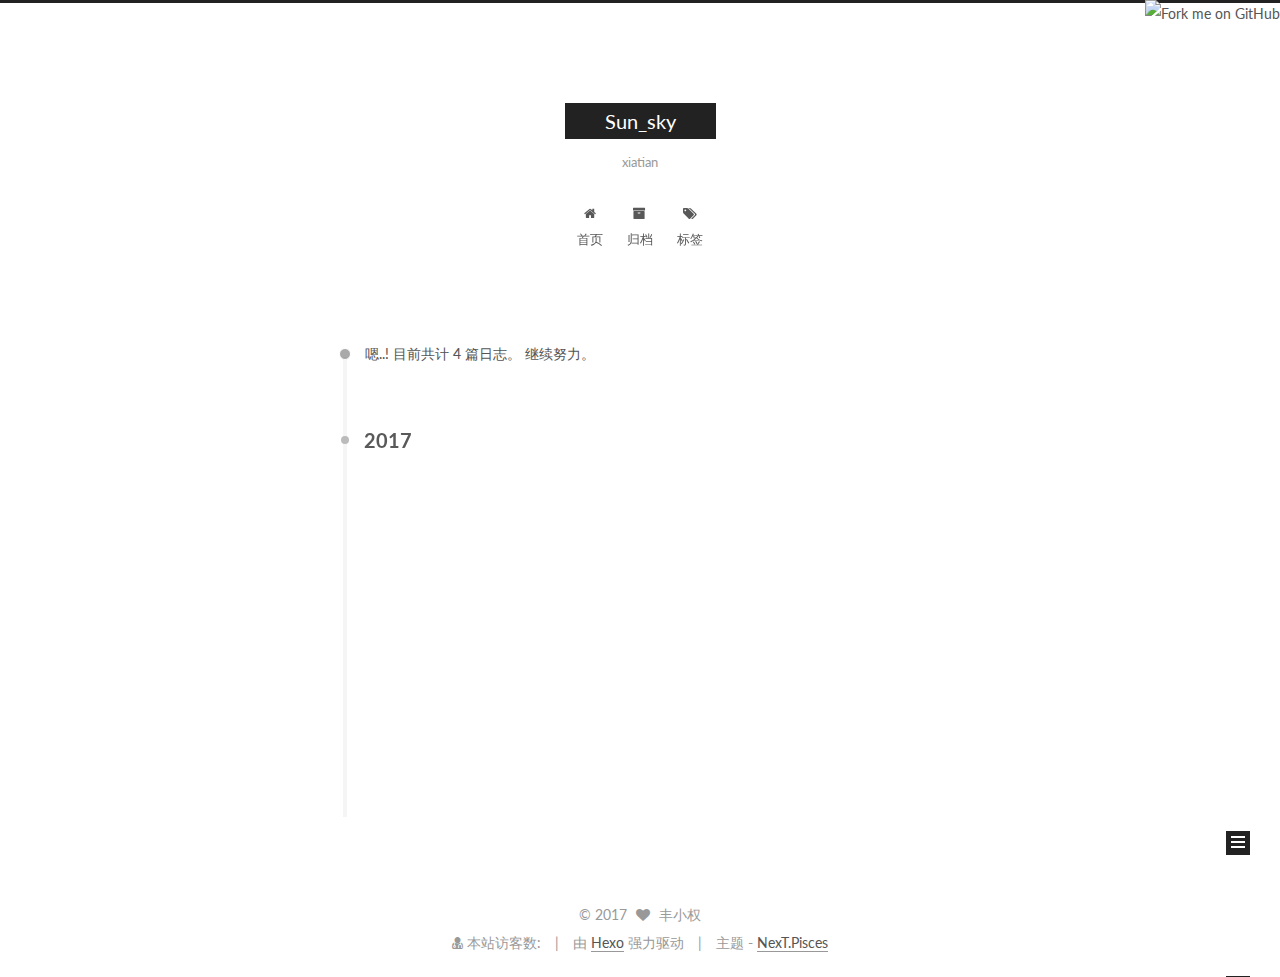
==== commit 213a7a1e: "Site updated: 2017-11-08 21:00:37" ====
--- a/archives/index.html
+++ b/archives/index.html
@@ -5,7 +5,7 @@
   
 
 
-<html class="theme-next muse use-motion" lang="zh-Hans">
+<html class="theme-next pisces use-motion" lang="zh-Hans">
 <head>
   <meta charset="UTF-8"/>
 <meta http-equiv="X-UA-Compatible" content="IE=edge" />
@@ -82,6 +82,8 @@
 
 
 
+
+  <link rel="alternate" href="/atom.xml" title="Sun_sky" type="application/atom+xml" />
 
 
 
@@ -110,8 +112,8 @@
   var NexT = window.NexT || {};
   var CONFIG = {
     root: '/',
-    scheme: 'Muse',
-    sidebar: {"position":"left","display":"post","offset":12,"offset_float":0,"b2t":false,"scrollpercent":false,"onmobile":false},
+    scheme: 'Pisces',
+    sidebar: {"position":"left","display":"always","offset":12,"offset_float":0,"b2t":false,"scrollpercent":false,"onmobile":false},
     fancybox: true,
     motion: true,
     duoshuo: {
@@ -163,8 +165,12 @@
 
   <div class="container sidebar-position-left  page-archive  ">
     <div class="headband"></div>
-
-    <header id="header" class="header" itemscope itemtype="http://schema.org/WPHeader">
+		<a href="https://github.com/xiatians"><img style="position: absolute; top: 0; right: 0; border: 0;" 
+		src="https://camo.githubusercontent.com/38ef81f8aca64bb9a64448d0d70f1308ef5341ab/68747470733a2f2f73332e616d617a6f6e6177732e636f6d2f6769746875622f726962626f6e732f666f726b6d655f72696768745f6461726b626c75655f3132313632312e706e67" 
+		alt="Fork me on GitHub" 
+		data-canonical-src="https://s3.amazonaws.com/github/ribbons/forkme_right_darkblue_121621.png"></a> 
+		
+   <header id="header" class="header" itemscope itemtype="http://schema.org/WPHeader">
       <div class="header-inner"><div class="site-brand-wrapper">
   <div class="site-meta ">
     
@@ -472,8 +478,35 @@
         </nav>
 
         
+          <div class="feed-link motion-element">
+            <a href="/atom.xml" rel="alternate">
+              <i class="fa fa-rss"></i>
+              RSS
+            </a>
+          </div>
+        
 
         <div class="links-of-author motion-element">
+          
+            
+              <span class="links-of-author-item">
+                <a href="https://github.com/xiatians" target="_blank" title="GitHub">
+                  
+                    <i class="fa fa-fw fa-github"></i>
+                  
+                  GitHub
+                </a>
+              </span>
+            
+              <span class="links-of-author-item">
+                <a href="http://blog.csdn.net/qq_32280557/article/details/53220881" target="_blank" title="CSDN">
+                  
+                    <i class="fa fa-fw fa-globe"></i>
+                  
+                  CSDN
+                </a>
+              </span>
+            
           
         </div>
 
@@ -502,7 +535,9 @@
 
     <footer id="footer" class="footer">
       <div class="footer-inner">
-        <div class="copyright" >
+        <script async src="https://dn-lbstatics.qbox.me/busuanzi/2.3/busuanzi.pure.mini.js"></script>
+
+<div class="copyright" >
   
   &copy; 
   <span itemprop="copyrightYear">2017</span>
@@ -512,6 +547,12 @@
   <span class="author" itemprop="copyrightHolder">丰小权</span>
 </div>
 
+<div class="powered-by">
+<i class="fa fa-user-md"></i><span id="busuanzi_container_site_uv">
+  本站访客数:<span id="busuanzi_value_site_uv"></span>
+</span>
+</div>
+
 
 <div class="powered-by">
   由 <a class="theme-link" href="https://hexo.io">Hexo</a> 强力驱动
@@ -520,7 +561,7 @@
 <div class="theme-info">
   主题 -
   <a class="theme-link" href="https://github.com/iissnan/hexo-theme-next">
-    NexT.Muse
+    NexT.Pisces
   </a>
 </div>
 
@@ -600,6 +641,13 @@
   
   
 
+
+  <script type="text/javascript" src="/js/src/affix.js?v=5.1.1"></script>
+
+  <script type="text/javascript" src="/js/src/schemes/pisces.js?v=5.1.1"></script>
+
+
+
   
   
     <script type="text/javascript" id="motion.page.archive">
@@ -660,5 +708,7 @@
 
   
 
+  <!-- 页面点击小红心 -->
+<script type="text/javascript" src="/js/src/love.js"></script>
 </body>
 </html>
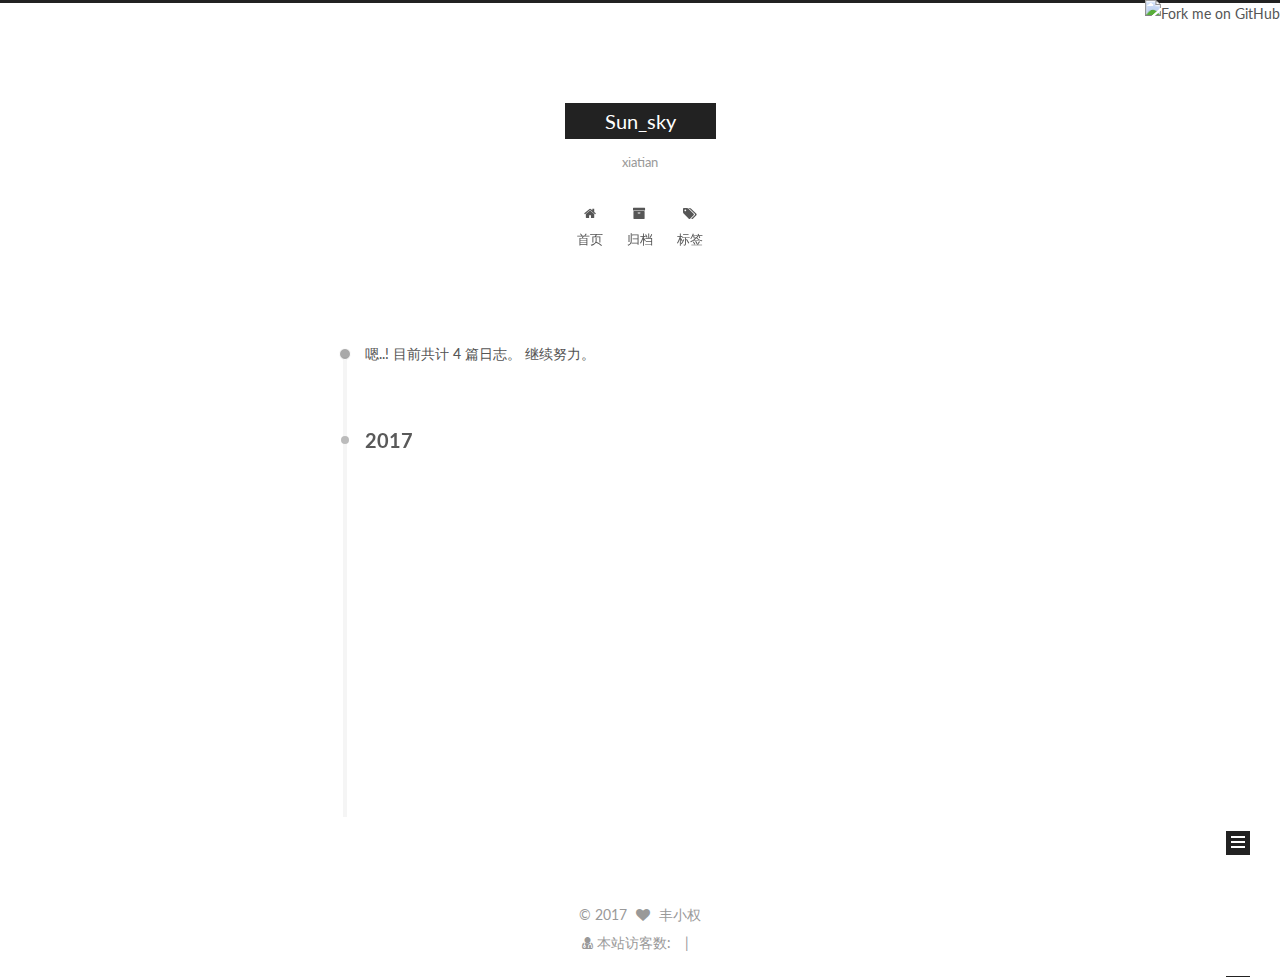
==== commit 99fba77e: "Site updated: 2017-11-09 08:57:37" ====
--- a/archives/index.html
+++ b/archives/index.html
@@ -548,23 +548,15 @@
 </div>
 
 <div class="powered-by">
-<i class="fa fa-user-md"></i><span id="busuanzi_container_site_uv">
-  本站访客数:<span id="busuanzi_value_site_uv"></span>
-</span>
+	<i class="fa fa-user-md"></i>
+	<span id="busuanzi_container_site_uv">
+	  本站访客数:<span id="busuanzi_value_site_uv"></span>
+	</span>
 </div>
 
-
-<div class="powered-by">
-  由 <a class="theme-link" href="https://hexo.io">Hexo</a> 强力驱动
-</div>
-
-<div class="theme-info">
-  主题 -
-  <a class="theme-link" href="https://github.com/iissnan/hexo-theme-next">
-    NexT.Pisces
-  </a>
-</div>
-
+<!--
+
+-->
 
         
 
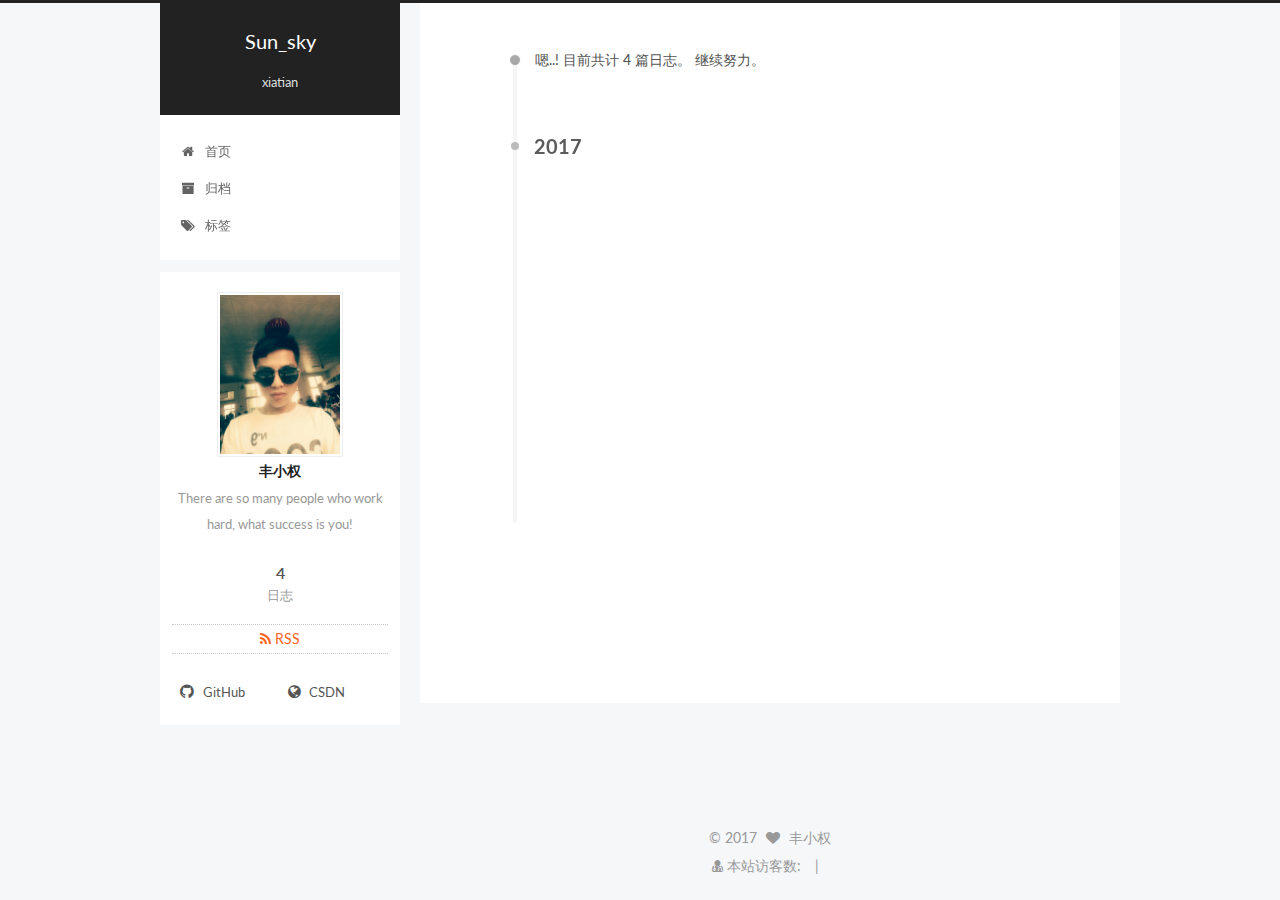
==== commit 87f01e59: "Site updated: 2017-11-27 18:30:57" ====
--- a/archives/index.html
+++ b/archives/index.html
@@ -165,10 +165,6 @@
 
   <div class="container sidebar-position-left  page-archive  ">
     <div class="headband"></div>
-		<a href="https://github.com/xiatians"><img style="position: absolute; top: 0; right: 0; border: 0;" 
-		src="https://camo.githubusercontent.com/38ef81f8aca64bb9a64448d0d70f1308ef5341ab/68747470733a2f2f73332e616d617a6f6e6177732e636f6d2f6769746875622f726962626f6e732f666f726b6d655f72696768745f6461726b626c75655f3132313632312e706e67" 
-		alt="Fork me on GitHub" 
-		data-canonical-src="https://s3.amazonaws.com/github/ribbons/forkme_right_darkblue_121621.png"></a> 
 		
    <header id="header" class="header" itemscope itemtype="http://schema.org/WPHeader">
       <div class="header-inner"><div class="site-brand-wrapper">
--- a/css/main.css
+++ b/css/main.css
@@ -189,7 +189,7 @@
   font-size: 14px;
   line-height: 2;
   color: #555;
-  background: #fff;
+  background: #f5f7f9;
 }
 @media (max-width: 767px) {
   body {
@@ -639,8 +639,8 @@
 @media (min-width: 992px) {
   .full-image.full-image.full-image {
     max-width: none;
-    width: 110%;
-    margin: 25px -5%;
+    width: 118%;
+    margin: 0 -9%;
   }
 }
 .blockquote-center,
@@ -818,7 +818,7 @@
   font-size: 14px;
   color: #fff;
   background: #222;
-  border: 2px solid #222;
+  border: 2px solid #555;
   text-decoration: none;
   border-radius: 0;
   transition-property: background-color;
@@ -829,8 +829,8 @@
 .btn:hover,
 .post-button .btn:hover {
   border-color: #222;
-  color: #222;
-  background: #fff;
+  color: #fff;
+  background: #222;
 }
 .btn-bar {
   display: block;
@@ -935,7 +935,7 @@
   width: 24px;
   background: #222;
   font-size: 12px;
-  opacity: 1;
+  opacity: 0.6;
   color: #fff;
   cursor: pointer;
   text-align: center;
@@ -956,7 +956,7 @@
   }
 }
 .back-to-top.back-to-top-on {
-  bottom: 19px;
+  bottom: 30px;
 }
 .header {
   background: transparent;
@@ -1005,7 +1005,7 @@
 .site-subtitle {
   margin-top: 10px;
   font-size: 13px;
-  color: #999;
+  color: #ddd;
 }
 .use-motion .brand {
   opacity: 0;
@@ -1078,7 +1078,8 @@
   transition-timing-function: ease-in-out;
   transition-delay: 0s;
 }
-.menu .menu-item a:hover {
+.menu .menu-item a:hover,
+.menu-item-active a {
   border-bottom-color: #222;
 }
 .menu .menu-item .fa {
@@ -1415,10 +1416,10 @@
   margin-top: 50px;
 }
 .post-button .btn {
-  color: #fff;
+  color: #555;
   font-size: 14px;
-  background: #222;
-  border-radius: 0;
+  background: #fff;
+  border-radius: 2px;
   line-height: 2;
   margin: 0 4px 8px 4px;
 }
@@ -1593,20 +1594,20 @@
   display: block;
   margin: 0 auto;
   padding: 2px;
-  max-width: 96px;
+  max-width: 120px;
   height: auto;
-  border: 2px solid #333;
+  border: 1px solid #eee;
 }
 .site-author-name {
-  margin: 5px 0 0;
+  margin: 0;
   text-align: center;
-  color: #f5f5f5;
-  font-weight: normal;
+  color: #222;
+  font-weight: 600;
 }
 .site-description {
-  margin-top: 5px;
+  margin-top: 0;
   text-align: center;
-  font-size: 14px;
+  font-size: 13px;
   color: #999;
 }
 .site-state {
@@ -1618,7 +1619,7 @@
 .site-state-item {
   display: inline-block;
   padding: 0 15px;
-  border-left: 1px solid #333;
+  border-left: 1px solid #eee;
 }
 .site-state-item:first-child {
   border-left: none;
@@ -1631,11 +1632,11 @@
   text-align: center;
   color: inherit;
   font-weight: 600;
-  font-size: 18px;
+  font-size: 16px;
 }
 .site-state-item-name {
   font-size: 13px;
-  color: inherit;
+  color: #999;
 }
 .feed-link {
   margin-top: 20px;
@@ -1677,7 +1678,7 @@
   width: 4px;
   height: 4px;
   border-radius: 50%;
-  background: #98ffff;
+  background: #beffe7;
 }
 .links-of-blogroll {
   font-size: 13px;
@@ -1707,7 +1708,7 @@
   color: #555;
 }
 .sidebar-nav li:hover {
-  color: #f5f5f5;
+  color: #fc6423;
 }
 .page-post-detail .sidebar-nav-toc {
   padding: 0 5px;
@@ -1716,11 +1717,11 @@
   margin-left: 10px;
 }
 .sidebar-nav .sidebar-nav-active {
-  color: #87daff;
-  border-bottom-color: #87daff;
+  color: #fc6423;
+  border-bottom-color: #fc6423;
 }
 .sidebar-nav .sidebar-nav-active:hover {
-  color: #87daff;
+  color: #fc6423;
 }
 .sidebar-panel {
   display: none;
@@ -1753,12 +1754,12 @@
   transition-timing-function: ease-in-out;
   transition-delay: 0s;
   transition-property: all;
-  color: #999;
-  border-bottom-color: #555;
+  color: #666;
+  border-bottom-color: #ccc;
 }
 .post-toc ol a:hover {
-  color: #ccc;
-  border-bottom-color: #ccc;
+  color: #000;
+  border-bottom-color: #000;
 }
 .post-toc .nav-item {
   overflow: hidden;
@@ -1779,14 +1780,14 @@
   display: block;
 }
 .post-toc .nav .active > a {
-  color: #87daff;
-  border-bottom-color: #87daff;
+  color: #fc6423;
+  border-bottom-color: #fc6423;
 }
 .post-toc .nav .active-current > a {
-  color: #87daff;
+  color: #fc6423;
 }
 .post-toc .nav .active-current > a:hover {
-  color: #87daff;
+  color: #fc6423;
 }
 .footer {
   font-size: 14px;
@@ -2198,6 +2199,16 @@
   transform: translate(-50%, -50%);
   color: #ccc;
 }
+@media (min-width: 768px) and (max-width: 991px) {
+  .busuanzi-count {
+    width: auto;
+  }
+}
+@media (max-width: 767px) {
+  .busuanzi-count {
+    width: auto;
+  }
+}
 .site-uv,
 .site-pv,
 .page-pv {
@@ -2436,83 +2447,397 @@
   }
 }
 .page-post-detail .sidebar-toggle-line {
-  background: #87daff;
+  background: #fc6423;
 }
 .page-post-detail .comments {
   overflow: hidden;
 }
-@media (max-width: 767px) {
-  .header-inner,
-  .container .main-inner,
+.header {
+  position: relative;
+  margin: 0 auto;
+  width: 960px;
+}
+@media (min-width: 768px) and (max-width: 991px) {
+  .header {
+    width: auto;
+  }
+}
+@media (max-width: 767px) {
+  .header {
+    width: auto;
+  }
+}
+.header-inner {
+  position: absolute;
+  top: 0;
+  overflow: hidden;
+  padding: 0;
+  width: 240px;
+  background: #fff;
+  box-shadow: initial;
+  border-radius: initial;
+}
+@media (min-width: 1600px) {
+  .container .header-inner {
+    width: 240px;
+  }
+}
+@media (min-width: 768px) and (max-width: 991px) {
+  .header-inner {
+    position: relative;
+    width: auto;
+    border-radius: initial;
+  }
+}
+@media (max-width: 767px) {
+  .header-inner {
+    position: relative;
+    width: auto;
+    border-radius: initial;
+  }
+}
+.main:before,
+.main:after {
+  content: " ";
+  display: table;
+}
+.main:after {
+  clear: both;
+}
+@media (min-width: 768px) and (max-width: 991px) {
+  .main {
+    padding-bottom: 100px;
+  }
+}
+@media (max-width: 767px) {
+  .main {
+    padding-bottom: 100px;
+  }
+}
+.container .main-inner {
+  width: 960px;
+}
+@media (min-width: 768px) and (max-width: 991px) {
+  .container .main-inner {
+    width: auto;
+  }
+}
+@media (max-width: 767px) {
+  .container .main-inner {
+    width: auto;
+  }
+}
+.content-wrap {
+  float: right;
+  box-sizing: border-box;
+  padding: 40px;
+  width: 700px;
+  background: #fff;
+  min-height: 700px;
+  box-shadow: initial;
+  border-radius: initial;
+}
+@media (min-width: 768px) and (max-width: 991px) {
+  .content-wrap {
+    width: 100%;
+    padding: 20px;
+    border-radius: initial;
+  }
+}
+@media (max-width: 767px) {
+  .content-wrap {
+    width: 100%;
+    padding: 20px;
+    min-height: auto;
+    border-radius: initial;
+  }
+}
+.sidebar {
+  position: static;
+  float: left;
+  margin-top: 300px;
+  width: 240px;
+  background: #f5f7f9;
+  box-shadow: none;
+}
+@media (min-width: 768px) and (max-width: 991px) {
+  .sidebar {
+    display: none;
+  }
+}
+@media (max-width: 767px) {
+  .sidebar {
+    display: none;
+  }
+}
+.sidebar-toggle {
+  display: none;
+}
+.footer-inner {
+  width: 960px;
+  padding-left: 260px;
+}
+@media (min-width: 768px) and (max-width: 991px) {
   .footer-inner {
     width: auto;
-  }
-}
-embed {
-  display: block;
-  margin: 0px auto 25px auto;
-}
-.custom-logo .site-meta-headline {
-  text-align: center;
-}
-.custom-logo .brand {
+    padding-left: 0 !important;
+    padding-right: 0 !important;
+  }
+}
+@media (max-width: 767px) {
+  .footer-inner {
+    width: auto;
+    padding-left: 0 !important;
+    padding-right: 0 !important;
+  }
+}
+.sidebar-position-right .header-inner {
+  right: 0;
+}
+.sidebar-position-right .content-wrap {
+  float: left;
+}
+.sidebar-position-right .sidebar {
+  float: right;
+}
+.sidebar-position-right .footer-inner {
+  padding-left: 0;
+  padding-right: 260px;
+}
+.site-brand-wrapper {
+  position: relative;
+}
+.site-meta {
+  padding: 20px 0;
+  color: #fff;
+  background: #222;
+}
+@media (min-width: 768px) and (max-width: 991px) {
+  .site-meta {
+    box-shadow: 0 0 16px rgba(0,0,0,0.5);
+  }
+}
+@media (max-width: 767px) {
+  .site-meta {
+    box-shadow: 0 0 16px rgba(0,0,0,0.5);
+  }
+}
+.brand {
+  padding: 0;
   background: none;
 }
-.custom-logo .site-title {
-  margin: 10px auto 0;
-  font-size: 24px;
-  color: #222;
-}
-.custom-logo .site-title a {
-  border: none;
-}
-.custom-logo-image {
-  margin: 0 auto;
-  padding: 5px;
-  max-width: 150px;
-  background: #fff;
-}
-@media (max-width: 767px) {
-  .site-nav {
-    position: absolute;
-    left: 0;
-    top: 52px;
-    margin: 0;
-    width: 100%;
-    padding: 0;
-    background: #fff;
-    border-bottom: 1px solid #ddd;
-    z-index: 1;
-  }
-}
-@media (max-width: 767px) {
-  .menu {
-    text-align: left;
-  }
-}
-@media (max-width: 767px) {
-  .menu .menu-item {
-    display: block;
-    margin: 0 10px;
-    vertical-align: top;
-  }
-}
-@media (max-width: 767px) {
-  .menu .menu-item br {
-    display: none;
-  }
-}
-@media (max-width: 767px) {
-  .menu .menu-item a {
-    padding: 5px 10px;
-  }
-}
-.menu .menu-item .fa {
-  margin-right: 0;
+.brand:hover {
+  color: #fff;
+}
+.site-subtitle {
+  margin: 10px 10px 0;
+  font-weight: initial;
 }
 .site-search form {
   display: none;
 }
+.site-nav {
+  border-top: none;
+}
+@media (min-width: 768px) and (max-width: 991px) {
+  .site-nav {
+    display: none !important;
+  }
+}
+@media (min-width: 768px) and (max-width: 991px) {
+  .site-nav-on {
+    display: block !important;
+  }
+}
+.menu .menu-item {
+  display: block;
+  margin: 0;
+}
+.menu .menu-item a {
+  position: relative;
+  box-sizing: border-box;
+  padding: 5px 20px;
+  text-align: left;
+  line-height: inherit;
+  transition-property: background-color;
+  transition-duration: 0.2s;
+  transition-timing-function: ease-in-out;
+  transition-delay: 0s;
+}
+.menu .menu-item a:hover,
+.menu-item-active a {
+  background: #f9f9f9;
+  border-bottom-color: #fff;
+}
+.menu .menu-item br {
+  display: none;
+}
+.menu-item-active a:after {
+  content: " ";
+  position: absolute;
+  top: 50%;
+  margin-top: -3px;
+  right: 15px;
+  width: 6px;
+  height: 6px;
+  border-radius: 50%;
+  background-color: #bbb;
+}
+.btn-bar {
+  background-color: #fff;
+}
+.site-nav-toggle {
+  left: 20px;
+  top: 50%;
+  -webkit-transform: translateY(-50%);
+  -webkit-transform: translateY(-50%);
+  -moz-transform: translateY(-50%);
+  -ms-transform: translateY(-50%);
+  -o-transform: translateY(-50%);
+  transform: translateY(-50%);
+}
+@media (min-width: 768px) and (max-width: 991px) {
+  .site-nav-toggle {
+    display: block;
+  }
+}
+.use-motion .sidebar .motion-element {
+  opacity: 1;
+}
+.sidebar {
+  display: none;
+  right: auto;
+  bottom: auto;
+  -webkit-transform: none;
+}
+.sidebar-inner {
+  box-sizing: border-box;
+  width: 240px;
+  color: #555;
+  background: #fff;
+  box-shadow: initial;
+  border-radius: initial;
+}
+.sidebar-inner.affix {
+  position: fixed;
+  top: 0px;
+}
+.site-overview {
+  margin: 0 2px;
+  text-align: left;
+}
+.site-author:before,
+.site-author:after {
+  content: " ";
+  display: table;
+}
+.site-author:after {
+  clear: both;
+}
+.sidebar a {
+  color: #555;
+}
+.sidebar a:hover {
+  color: #222;
+}
+.links-of-author-item a:before {
+  display: none;
+}
+.links-of-author-item a {
+  border-bottom: none;
+  text-decoration: underline;
+}
+.feed-link {
+  border-top: 1px dotted #ccc;
+  border-bottom: 1px dotted #ccc;
+  text-align: center;
+}
+.feed-link a {
+  display: block;
+  color: #fc6423;
+  border: none;
+}
+.feed-link a:hover {
+  background: none;
+  color: #e34603;
+}
+.feed-link a:hover i {
+  color: #e34603;
+}
+.links-of-author:before,
+.links-of-author:after {
+  content: " ";
+  display: table;
+}
+.links-of-author:after {
+  clear: both;
+}
+.links-of-author-item {
+  float: left;
+  margin: 5px 0 0;
+  width: 50%;
+}
+.links-of-author-item a {
+  box-sizing: border-box;
+  display: inline-block;
+  margin-right: 0;
+  margin-bottom: 0;
+  padding: 0 5px;
+  overflow: hidden;
+  white-space: nowrap;
+  text-overflow: ellipsis;
+}
+.links-of-author-item a {
+  display: block;
+  text-decoration: none;
+}
+.links-of-author-item a:hover {
+  border-radius: 4px;
+  background: #eee;
+}
+.links-of-author-item .fa {
+  margin-right: 2px;
+  font-size: 16px;
+}
+.links-of-author-item .fa-globe {
+  font-size: 15px;
+}
+.links-of-blogroll {
+  margin-top: 20px;
+  padding: 3px 0 0;
+  border-top: 1px dotted #ccc;
+}
+.links-of-blogroll-title {
+  margin-top: 0;
+}
+.links-of-blogroll-item {
+  padding: 0;
+}
+.links-of-blogroll-inline:before,
+.links-of-blogroll-inline:after {
+  content: " ";
+  display: table;
+}
+.links-of-blogroll-inline:after {
+  clear: both;
+}
 .links-of-blogroll-inline .links-of-blogroll-item {
-  display: inline-block;
-}
+  float: left;
+  margin: 5px 0 0;
+  width: 50%;
+}
+.links-of-blogroll-inline .links-of-blogroll-item a {
+  box-sizing: border-box;
+  display: inline-block;
+  margin-right: 0;
+  margin-bottom: 0;
+  padding: 0 5px;
+  overflow: hidden;
+  white-space: nowrap;
+  text-overflow: ellipsis;
+}
+@media (max-width: 767px) {
+  .post-body {
+    text-align: justify;
+  }
+}
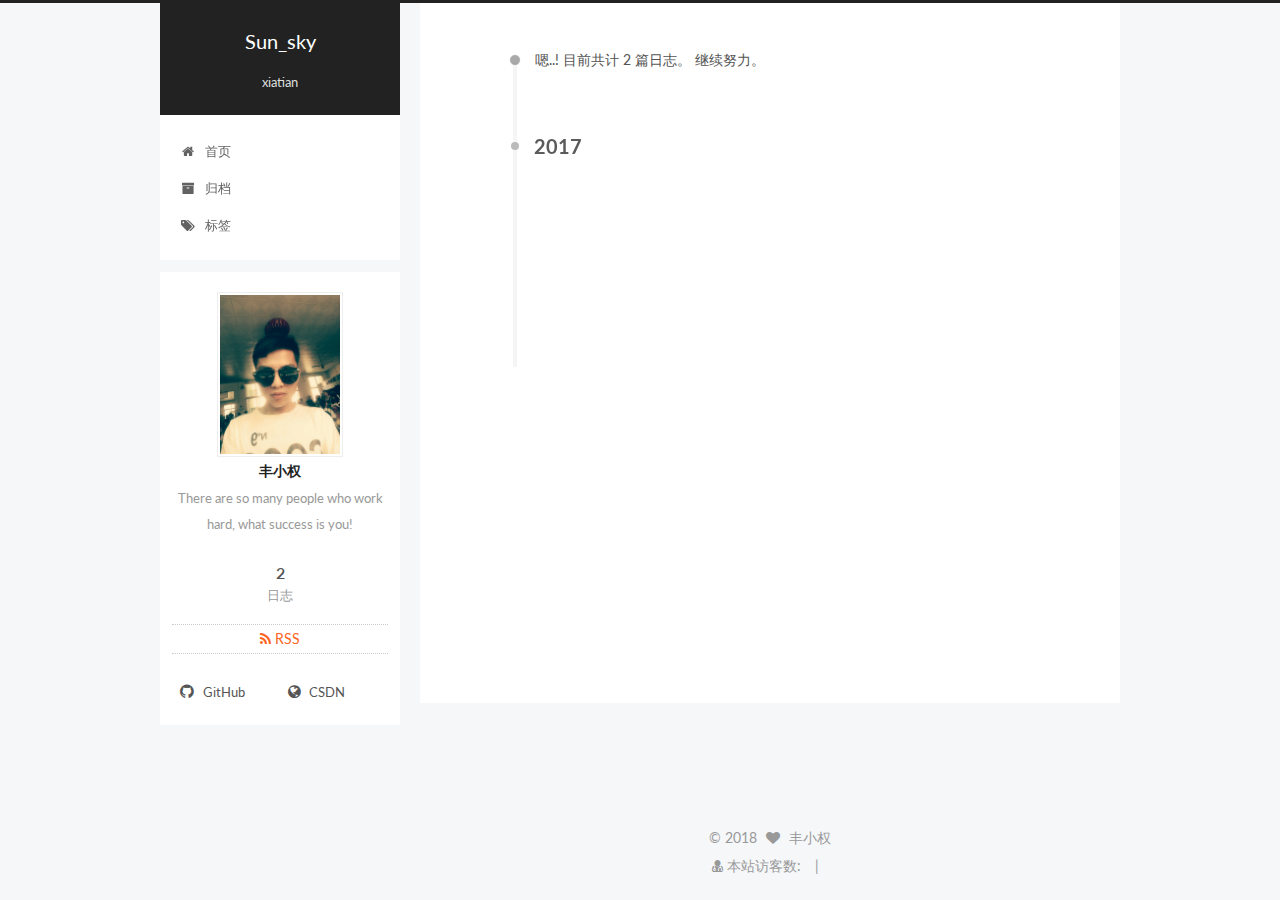
==== commit bd9ec4da: "Site updated: 2018-01-04 10:12:26" ====
--- a/archives/index.html
+++ b/archives/index.html
@@ -256,7 +256,7 @@
       
         
       
-      嗯..! 目前共计 4 篇日志。 继续努力。
+      嗯..! 目前共计 2 篇日志。 继续努力。
     </span>
 
     
@@ -280,9 +280,9 @@
 
       <h2 class="post-title">
         
-            <a class="post-title-link" href="/2017/08/07/编号/" itemprop="url">
+            <a class="post-title-link" href="/2017/09/20/MD语法记录/" itemprop="url">
               
-                <span itemprop="name">未命名</span>
+                <span itemprop="name">MarkDown语法学习记录</span>
               
             </a>
         
@@ -290,9 +290,9 @@
 
       <div class="post-meta">
         <time class="post-time" itemprop="dateCreated"
-              datetime="2017-08-07T18:07:02+08:00"
-              content="2017-08-07" >
-          08-07
+              datetime="2017-09-20T00:00:00+08:00"
+              content="2017-09-20" >
+          09-20
         </time>
       </div>
 
@@ -317,9 +317,9 @@
 
       <h2 class="post-title">
         
-            <a class="post-title-link" href="/2017/08/07/MD语法记录/" itemprop="url">
+            <a class="post-title-link" href="/2017/09/08/编号/" itemprop="url">
               
-                <span itemprop="name">未命名</span>
+                <span itemprop="name">数据源</span>
               
             </a>
         
@@ -327,83 +327,9 @@
 
       <div class="post-meta">
         <time class="post-time" itemprop="dateCreated"
-              datetime="2017-08-07T18:07:02+08:00"
-              content="2017-08-07" >
-          08-07
-        </time>
-      </div>
-
-    </header>
-  </article>
-
-
-
-    
-
-      
-      
-      
-
-      
-      
-
-      
-
-  <article class="post post-type-normal" itemscope itemtype="http://schema.org/Article">
-    <header class="post-header">
-
-      <h2 class="post-title">
-        
-            <a class="post-title-link" href="/2017/08/07/hello-world/" itemprop="url">
-              
-                <span itemprop="name">Hello World</span>
-              
-            </a>
-        
-      </h2>
-
-      <div class="post-meta">
-        <time class="post-time" itemprop="dateCreated"
-              datetime="2017-08-07T18:07:02+08:00"
-              content="2017-08-07" >
-          08-07
-        </time>
-      </div>
-
-    </header>
-  </article>
-
-
-
-    
-
-      
-      
-      
-
-      
-      
-
-      
-
-  <article class="post post-type-normal" itemscope itemtype="http://schema.org/Article">
-    <header class="post-header">
-
-      <h2 class="post-title">
-        
-            <a class="post-title-link" href="/2017/07/13/feng-s-first-love/" itemprop="url">
-              
-                <span itemprop="name">feng's first love</span>
-              
-            </a>
-        
-      </h2>
-
-      <div class="post-meta">
-        <time class="post-time" itemprop="dateCreated"
-              datetime="2017-07-13T22:45:04+08:00"
-              content="2017-07-13" >
-          07-13
+              datetime="2017-09-08T00:00:00+08:00"
+              content="2017-09-08" >
+          09-08
         </time>
       </div>
 
@@ -461,7 +387,7 @@
           
             <div class="site-state-item site-state-posts">
               <a href="/archives/">
-                <span class="site-state-item-count">4</span>
+                <span class="site-state-item-count">2</span>
                 <span class="site-state-item-name">日志</span>
               </a>
             </div>
@@ -536,7 +462,7 @@
 <div class="copyright" >
   
   &copy; 
-  <span itemprop="copyrightYear">2017</span>
+  <span itemprop="copyrightYear">2018</span>
   <span class="with-love">
     <i class="fa fa-heart"></i>
   </span>
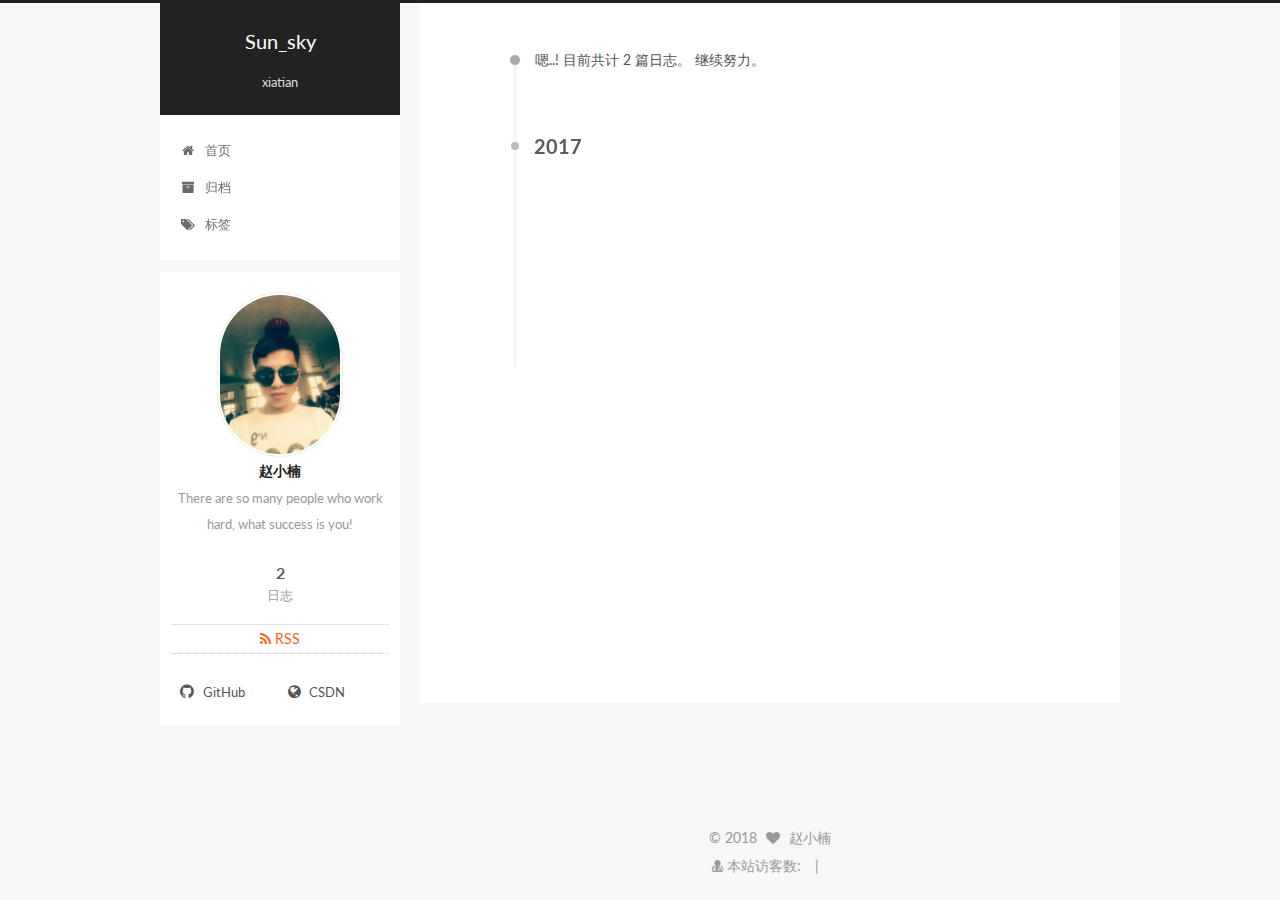
==== commit 5248c1dc: "Site updated: 2018-01-11 17:04:52" ====
--- a/archives/index.html
+++ b/archives/index.html
@@ -376,8 +376,8 @@
         <div class="site-author motion-element" itemprop="author" itemscope itemtype="http://schema.org/Person">
           <img class="site-author-image" itemprop="image"
                src="/image/head.jpg"
-               alt="丰小权" />
-          <p class="site-author-name" itemprop="name">丰小权</p>
+               alt="赵小楠" />
+          <p class="site-author-name" itemprop="name">赵小楠</p>
            
               <p class="site-description motion-element" itemprop="description">There are so many people who work hard, what success is you!</p>
           
@@ -466,7 +466,7 @@
   <span class="with-love">
     <i class="fa fa-heart"></i>
   </span>
-  <span class="author" itemprop="copyrightHolder">丰小权</span>
+  <span class="author" itemprop="copyrightHolder">赵小楠</span>
 </div>
 
 <div class="powered-by">
--- a/css/main.css
+++ b/css/main.css
@@ -1597,6 +1597,11 @@
   max-width: 120px;
   height: auto;
   border: 1px solid #eee;
+/* 头像圆形 */
+  border-radius: 120px;
+  -webkit-border-radius: 150px;
+  -moz-border-radius: 120px;
+  box-shadow: inset 0 -1px 0 #333 sf;
 }
 .site-author-name {
   margin: 0;
@@ -1678,7 +1683,7 @@
   width: 4px;
   height: 4px;
   border-radius: 50%;
-  background: #beffe7;
+  background: #d9ffff;
 }
 .links-of-blogroll {
   font-size: 13px;
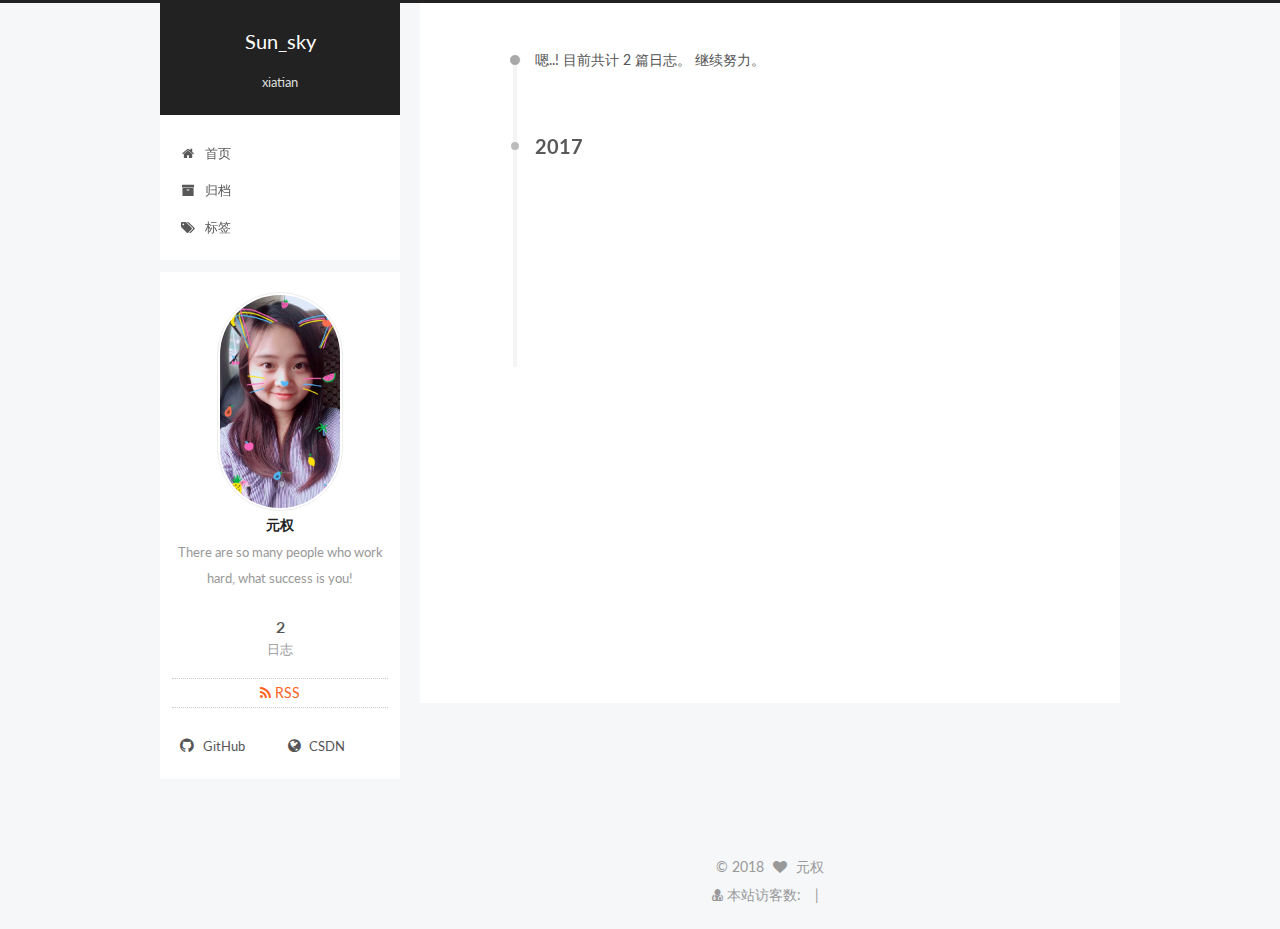
==== commit 0dae021a: "Site updated: 2018-05-05 09:25:08" ====
--- a/archives/index.html
+++ b/archives/index.html
@@ -376,8 +376,8 @@
         <div class="site-author motion-element" itemprop="author" itemscope itemtype="http://schema.org/Person">
           <img class="site-author-image" itemprop="image"
                src="/image/head.jpg"
-               alt="赵小楠" />
-          <p class="site-author-name" itemprop="name">赵小楠</p>
+               alt="元权" />
+          <p class="site-author-name" itemprop="name">元权</p>
            
               <p class="site-description motion-element" itemprop="description">There are so many people who work hard, what success is you!</p>
           
@@ -466,7 +466,7 @@
   <span class="with-love">
     <i class="fa fa-heart"></i>
   </span>
-  <span class="author" itemprop="copyrightHolder">赵小楠</span>
+  <span class="author" itemprop="copyrightHolder">元权</span>
 </div>
 
 <div class="powered-by">
--- a/css/main.css
+++ b/css/main.css
@@ -1683,7 +1683,7 @@
   width: 4px;
   height: 4px;
   border-radius: 50%;
-  background: #d9ffff;
+  background: #24ffff;
 }
 .links-of-blogroll {
   font-size: 13px;
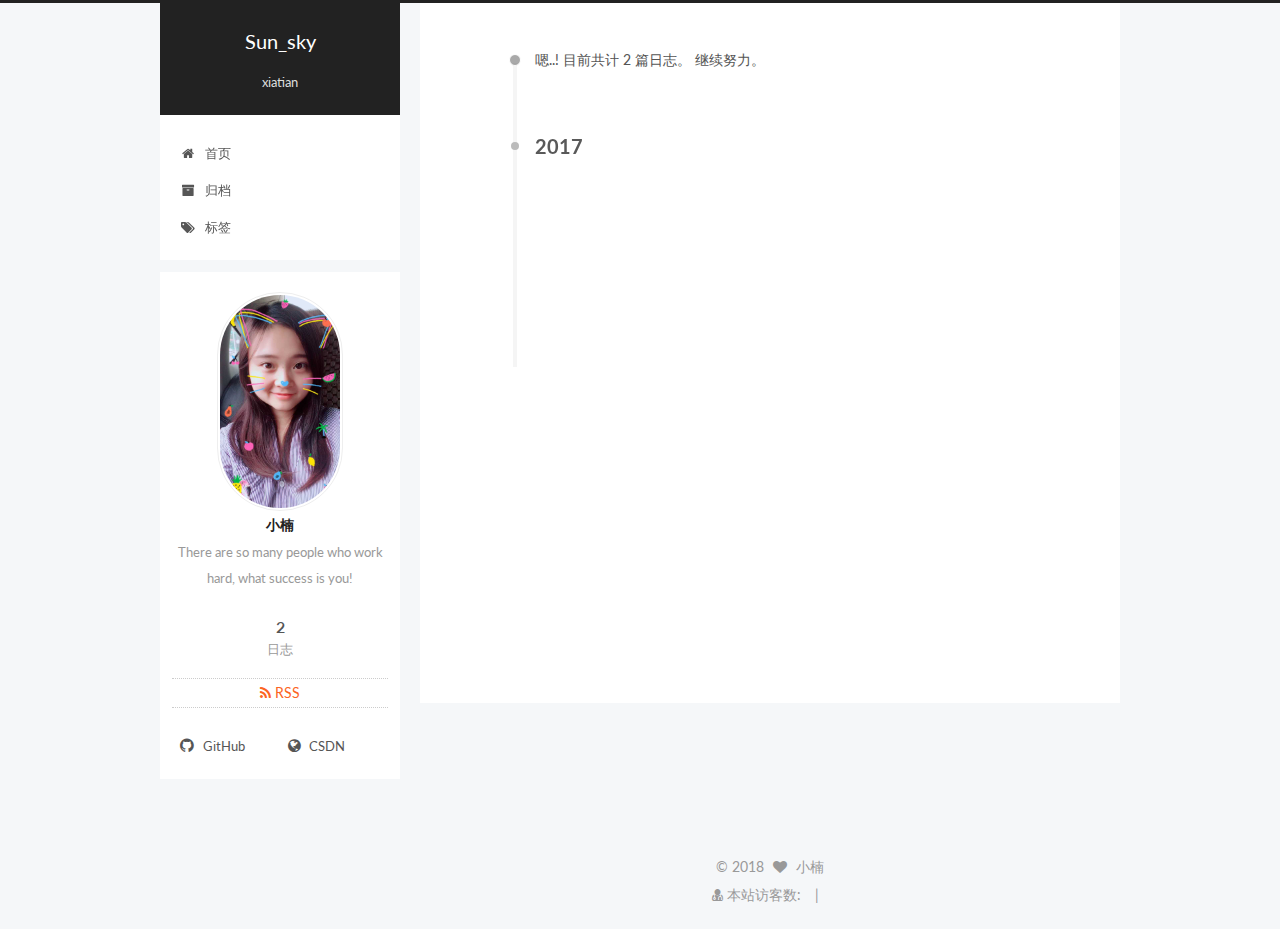
==== commit a5105978: "Site updated: 2018-05-05 09:26:32" ====
--- a/archives/index.html
+++ b/archives/index.html
@@ -376,8 +376,8 @@
         <div class="site-author motion-element" itemprop="author" itemscope itemtype="http://schema.org/Person">
           <img class="site-author-image" itemprop="image"
                src="/image/head.jpg"
-               alt="元权" />
-          <p class="site-author-name" itemprop="name">元权</p>
+               alt="小楠" />
+          <p class="site-author-name" itemprop="name">小楠</p>
            
               <p class="site-description motion-element" itemprop="description">There are so many people who work hard, what success is you!</p>
           
@@ -466,7 +466,7 @@
   <span class="with-love">
     <i class="fa fa-heart"></i>
   </span>
-  <span class="author" itemprop="copyrightHolder">元权</span>
+  <span class="author" itemprop="copyrightHolder">小楠</span>
 </div>
 
 <div class="powered-by">
